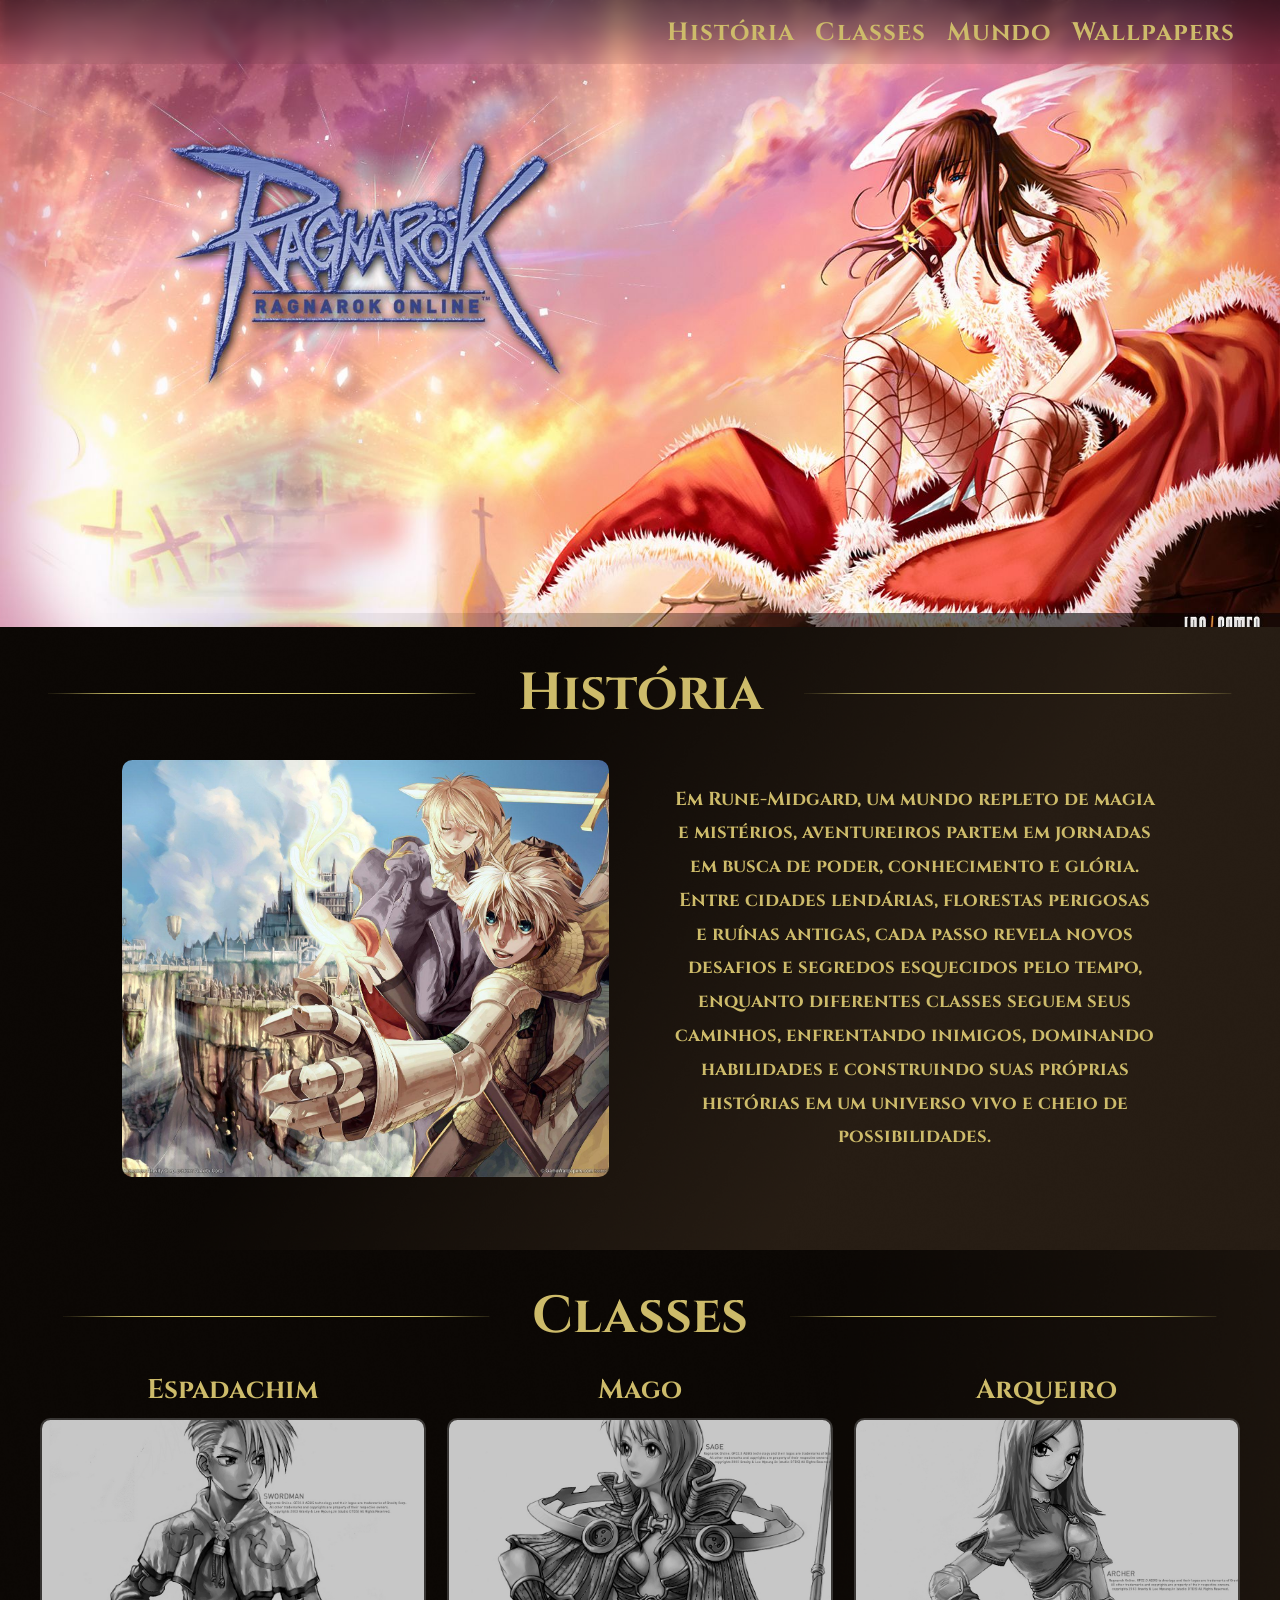
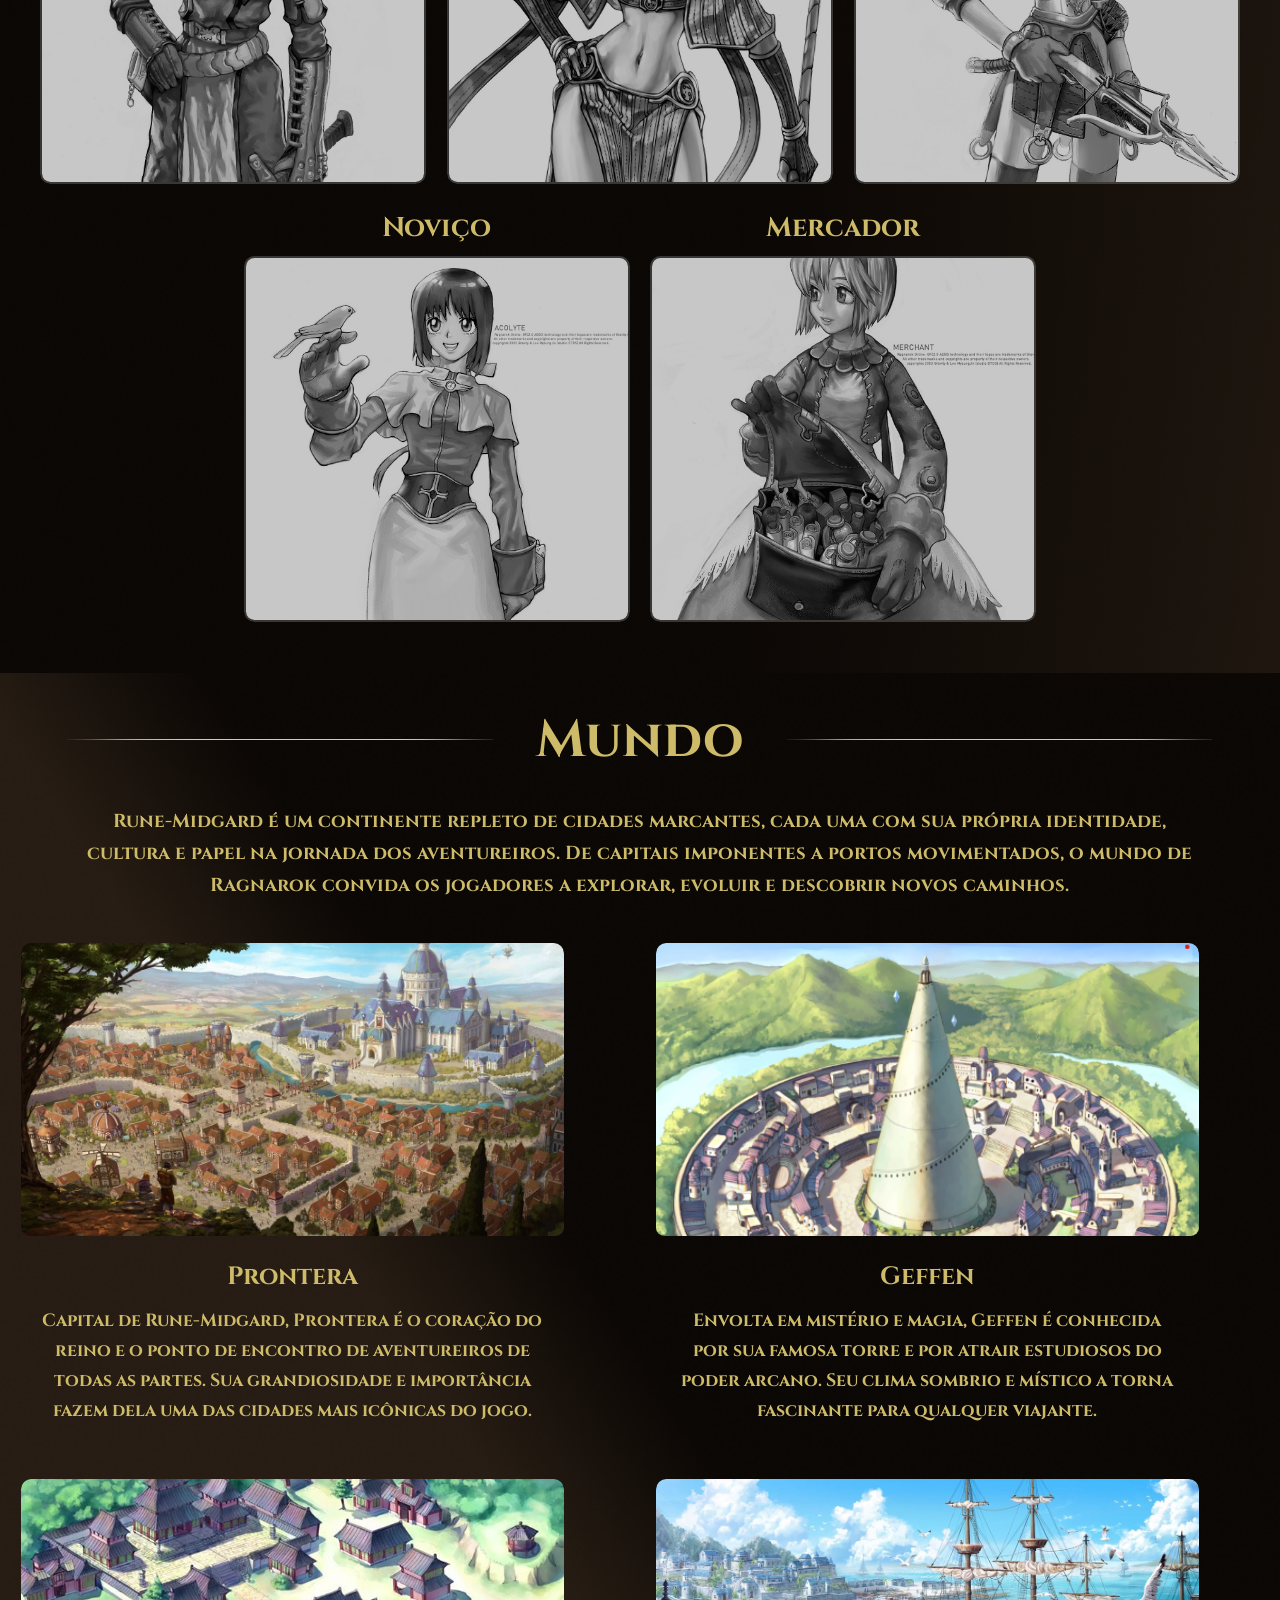
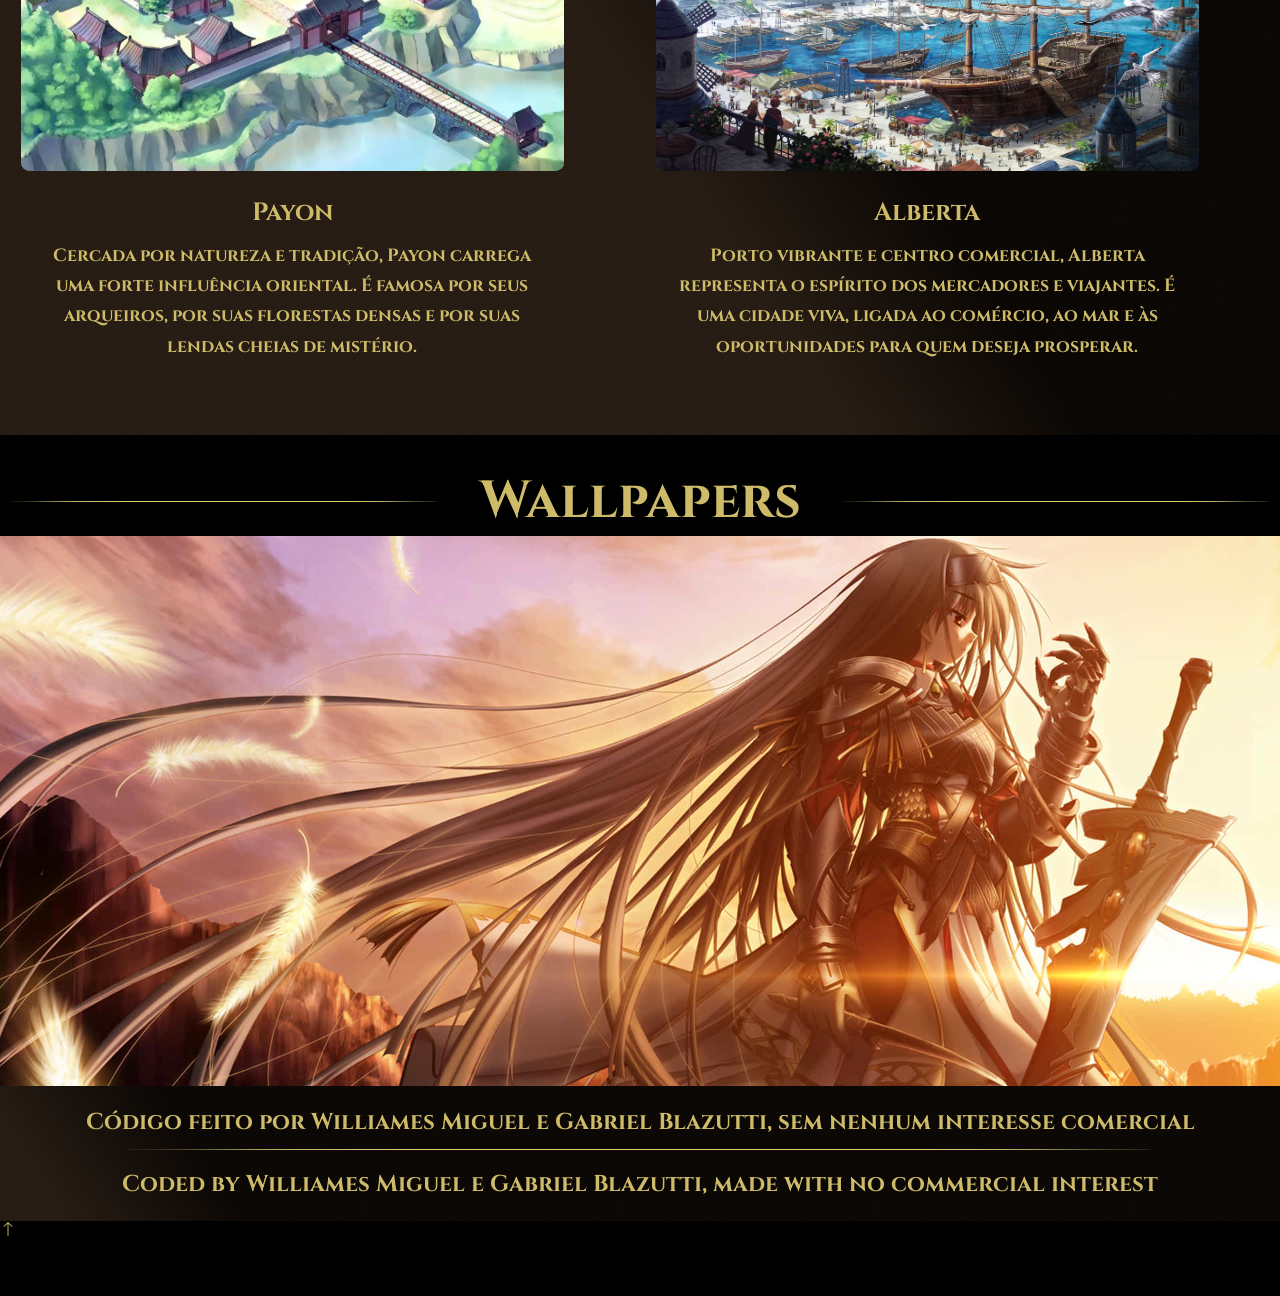
==== index.html @ d95d6794 "Finalizado!" ====
<!DOCTYPE html>
<html lang="pt-br">
  <head>
    <meta charset="UTF-8" />
    <meta http-equiv="X-UA-Compatible" content="IE=edge" />
    <meta name="viewport" content="width=device-width, initial-scale=1.0" />
    <title>Ragnarok Online</title>

    <link rel="stylesheet" href="./style.css" />
    <link rel="preconnect" href="https://fonts.googleapis.com" />
    <link rel="preconnect" href="https://fonts.gstatic.com" crossorigin />
    <link
      href="https://fonts.googleapis.com/css2?family=Cinzel:wght@400;600;700&display=swap"
      rel="stylesheet"
    />
    <link rel="shortcut icon" href="./assets/img/mouse-icon.png" />
  </head>

  <body onscroll="backtoTopScrollReveal()">
    <section class="inicial" id="section-initial">
      <div class="capa-inicial">
        <nav class="menu-container">
          <div class="logo">
            <a href="#">
            </a>
          </div>

          <div class="menu-fast-access">
            <button id="btn-mobile" aria-label="Abrir menu">
              <img
                src="./assets/img/mouse-icon.png"
                alt=""
                class="rat-icon-menu"
                loading="lazy"
              />
            </button>

            <ul class="menu-options">
              <a href="#historia"><li>História</li></a>
              <a href="#classes"><li>Classes</li></a>
              <a href="#mundo"><li>Mundo</li></a>
              <a href="#wallpapers"><li>Wallpapers</li></a>
            </ul>
          </div>
        </nav>
        <div class="petals"></div>
                  </ul>
                </span>
              </div>
            </div>
          </div>
        </div>
      </div>
    </section>

    <section id="historia" class="historia">
      <div class="tittle">
        <img
          src="./assets/img/tracejado-1.png"
          alt=""
          loading="lazy"
          class="img-tracejado-1"
        />
        <h2>História</h2>
        <img
          src="./assets/img/tracejado-1.png"
          alt=""
          loading="lazy"
          class="img-tracejado-1"
        />
      </div>

      <div class="main-history">
        <div class="history-1">
          <img src="./assets/img/capa-ragnarok.jpg" alt="" loading="ragnarok" />

          <p>
  Em Rune-Midgard, um mundo repleto de magia e mistérios, aventureiros partem em jornadas em busca de poder, 
  conhecimento e glória. Entre cidades lendárias, florestas perigosas e ruínas antigas, cada passo revela novos desafios e segredos esquecidos pelo tempo, enquanto diferentes classes seguem seus caminhos, enfrentando inimigos, dominando habilidades e construindo suas próprias histórias em um universo vivo e cheio de possibilidades.
</p>
        </div>
      </div>
    </section>

    <section id="classes">
      <div class="tittle">
        <img
          src="./assets/img/tracejado-1.png"
          alt=""
          loading="lazy"
          class="img-tracejado-1"
        />
        <h2>Classes</h2>
        <img
          src="./assets/img/tracejado-1.png"
          alt=""
          loading="lazy"
          class="img-tracejado-1"
        />
      </div>

      <div class="classes-container">
        <div class="classes-grid">
          <a href="" class="class-card">
            <p>Espadachim</p>
            <img
              src="./assets/img/swordman.jpg"
              alt="Espadachim"
              loading="lazy"
            />
          </a>

          <a href="" class="class-card">
            <p>Mago</p>
            <img
              src="./assets/img/sage.jpg"
              alt="Mago"
              loading="lazy"
            />
          </a>

          <a href="" class="class-card">
            <p>Arqueiro</p>
            <img
              src="./assets/img/archer.jpg"
              alt="Arqueiro"
              loading="lazy"
            />
          </a>

          <a href="" class="class-card">
            <p>Noviço</p>
            <img
              src="./assets/img/acolyte.jpg"
              alt="Noviço"
              loading="lazy"
            />
          </a>

          <a href="" class="class-card">
            <p>Mercador</p>
            <img
              src="./assets/img/merchant.jpg"
              alt="Mercador"
              loading="lazy"
            />
          </a>
        </div>
      </div>
    </section>

    <section id="mundo">
      <div class="tittle">
        <img
          src="./assets/img/tracejado-1.png"
          alt=""
          loading="lazy"
          class="img-tracejado-1"
        />
        <h2>Mundo</h2>
        <img
          src="./assets/img/tracejado-1.png"
          alt=""
          loading="lazy"
          class="img-tracejado-1"
        />
      </div>

      <div class="world-intro">
        <p>
          Rune-Midgard é um continente repleto de cidades marcantes, cada uma
          com sua própria identidade, cultura e papel na jornada dos
          aventureiros. De capitais imponentes a portos movimentados, o mundo de
          Ragnarok convida os jogadores a explorar, evoluir e descobrir novos
          caminhos.
        </p>
      </div>

      <div class="world-grid">
        <article class="world-card">
          <img src="./assets/img/prontera.jpg" alt="Prontera" loading="lazy" />
          <div class="world-card-content">
            <h3>Prontera</h3>
            <p>
              Capital de Rune-Midgard, Prontera é o coração do reino e o ponto
              de encontro de aventureiros de todas as partes. Sua grandiosidade
              e importância fazem dela uma das cidades mais icônicas do jogo.
            </p>
          </div>
        </article>

        <article class="world-card">
          <img src="./assets/img/geffen.png" alt="Geffen" loading="lazy" />
          <div class="world-card-content">
            <h3>Geffen</h3>
            <p>
              Envolta em mistério e magia, Geffen é conhecida por sua famosa
              torre e por atrair estudiosos do poder arcano. Seu clima sombrio
              e místico a torna fascinante para qualquer viajante.
            </p>
          </div>
        </article>

        <article class="world-card">
          <img src="./assets/img/payon.jpg" alt="Payon" loading="lazy" />
          <div class="world-card-content">
            <h3>Payon</h3>
            <p>
              Cercada por natureza e tradição, Payon carrega uma forte influência
              oriental. É famosa por seus arqueiros, por suas florestas densas e
              por suas lendas cheias de mistério.
            </p>
          </div>
        </article>

        <article class="world-card">
          <img src="./assets/img/alberta.jpg" alt="Alberta" loading="lazy" />
          <div class="world-card-content">
            <h3>Alberta</h3>
            <p>
              Porto vibrante e centro comercial, Alberta representa o espírito
              dos mercadores e viajantes. É uma cidade viva, ligada ao comércio,
              ao mar e às oportunidades para quem deseja prosperar.
            </p>
          </div>
        </article>
      </div>
    </section>

    <section id="wallpapers">
      <div class="tittle">
        <img
          src="./assets/img/tracejado-1.png"
          alt=""
          loading="lazy"
          class="img-tracejado-1"
        />
        <h2>Wallpapers</h2>
        <img
          src="./assets/img/tracejado-1.png"
          alt=""
          loading="lazy"
          class="img-tracejado-1"
        />
      </div>

      <div id="slider">
  <div class="slider-fx"></div>

  <img class="selected" src="./assets/img/wallpaper4.jpg" alt="Image1" />
  <img src="./assets/img/wallpaper1.jpg" alt="Image2" />
  <img src="./assets/img/wallpaper2.jpg" alt="Image3" />
  <img src="./assets/img/wallpaper3.jpg" alt="Image4" />
</div>
    </section>
    

    <footer class="footer">
      Código feito por Williames Miguel e Gabriel Blazutti, sem nenhum interesse comercial
      <br />
      <div class="separator">
        <img src="./assets/img/tracejado-1.png" alt="" />
      </div>
      Coded by Williames Miguel e Gabriel Blazutti, made with no commercial interest
    </footer>

    <a href="#" class="back-to-top">
      <img src="./assets/img/arrow-up.svg" alt="" class="arrow-up" />
      <img src="./assets/img/mouse-icon.png" alt="" class="icone-rato" />
    </a>

    <script src="app.js"></script>
  </body>
</html>
---- style.css ----
:root {
  --golden-color: #cdbb6a;
  --golden-soft: #e3d38b;
  --white: #ffffff;
  --main-font: "Cinzel", serif;
  --section-bg: url("./assets/img/fundo-sobre.png");
  --classes-bg: url("./assets/img/fundo personagens.png");
  --history-bg: url("./assets/img/Fundo 1.png");
}

* {
  margin: 0;
  padding: 0;
  box-sizing: border-box;
  scroll-behavior: smooth;
}

html {
  font-size: 65.2%;
}

body {
  font-family: var(--main-font);
  color: var(--golden-color);
  background-color: #000;
}

li,
a {
  list-style: none;
  text-decoration: none;
}

.white-text {
  color: var(--white) !important;
}

/* HERO */

.inicial {
  width: 100%;
  max-width: 100vw;
  height: 49vw;
  max-height: 100vh;
  background-attachment: fixed;
}

.capa-inicial {
  width: 100%;
  height: 100%;
  background-image: url("./assets/img/Ragnarok-Online-Wallpaper-in-2019-Wallpaper-Games-Hd-desktop.jpg");
  background-size: 100%;
  background-position: center top;
  background-repeat: no-repeat;
  position: relative;
}

/* MENU */

.menu-container {
  width: 100%;
  padding: 1.5rem 2rem;
  display: flex;
  align-items: center;
  justify-content: flex-end;
  background: linear-gradient(
    to bottom,
    rgba(0, 0, 0, 0.45),
    rgba(0, 0, 0, 0.08)
  );
  backdrop-filter: blur(4px);
}

.logo img {
  max-width: 47rem;
  margin-left: 2.5rem;
}

.menu-fast-access {
  display: flex;
  align-items: center;
  margin-left: auto;
}

.menu-options {
  display: flex;
  align-items: center;
  gap: 3rem;
  padding-right: 4rem;
}

.menu-options a {
  position: relative;
}

.menu-options a li {
  color: var(--golden-color);
  font-size: 2.8rem;
  font-weight: 700;
  letter-spacing: 0.1rem;
  transition: color 0.28s ease, text-shadow 0.28s ease, transform 0.28s ease;
}

.menu-options a li:hover {
  color: var(--white);
  text-shadow:
    0 0 0.6rem rgba(255, 255, 255, 0.55),
    0 0 1rem rgba(205, 187, 106, 0.35);
  transform: translateY(-0.2rem);
}

.menu-options a::after {
  content: "";
  position: absolute;
  left: 0;
  bottom: -0.6rem;
  width: 0%;
  height: 0.2rem;
  background: var(--golden-color);
  transition: width 0.3s ease;
}

.menu-options a:hover::after {
  width: 100%;
}

#btn-mobile {
  display: none;
}

/* HERO INFO */

.grid-inicial {
  height: 85%;
  display: grid;
  grid-template-rows: 1fr 2fr;
}

.grid-tag {
  display: flex;
  align-items: flex-end;
}
/* TITLES */

.tittle {
  width: 100%;
  display: flex;
  justify-content: center;
  align-items: center;
  padding-top: 3rem;
}

.tittle h2 {
  font-size: 5rem;
  margin-inline: 4rem;
  color: var(--golden-color);
}

.tittle img {
  width: 41rem;
  height: 0.1vh;
}

.separator img {
  width: 100%;
  height: 0.1vh;
  margin-block: 1rem;
}

/* HISTORIA */

#historia {
  width: 100%;
  background: var(--history-bg);
  background-repeat: no-repeat;
  background-size: cover;
  padding-bottom: 4rem;
}

.history-1 {
  display: flex;
  align-items: center;
}

.history-1 {
  display: flex;
  align-items: center;
  justify-content: center;
  gap: 6rem;
  padding: 3rem;
  max-width: 140rem;
  margin: 0 auto;
}
.history-1 img {
  width: 40%;
  height: 40rem;
  object-fit: cover;
  border-radius: 1rem;
  display: block;
}

.history-1 p {
  width: 40%;
  font-size: 2rem;
  line-height: 1.8;
  font-weight: bold;
  text-align: center;
}

.history-1 p {
  padding: 0;
}


/* CLASSES */

#classes {
  width: 100%;
  min-height: 100vh;
  padding-bottom: 5rem;
  background: var(--classes-bg);
  background-repeat: no-repeat;
  background-size: cover;
}

.classes-container {
  width: 100%;
  display: flex;
  justify-content: center;
  padding-inline: 2rem;
}

.classes-grid {
  width: 100%;
  max-width: 115rem;
  margin: 0 auto;
  display: grid;
  grid-template-columns: repeat(6, 1fr);
  gap: 2.5rem 2rem;
  padding-top: 2rem;
}

.class-card {
  width: 100%;
  display: flex;
  flex-direction: column;
  align-items: center;
  overflow: hidden;
  border-radius: 1rem;
  transform-style: preserve-3d;
  will-change: transform;
  transition: box-shadow 0.3s ease;
}

.class-card p {
  margin-bottom: 1rem;
  font-size: 3rem;
  font-weight: bold;
  color: var(--golden-color);
  text-align: center;
  transition: color 0.3s ease;
}

.class-card img {
  width: 100%;
  height: 35rem;
  object-fit: cover;
  display: block;
  border: 0.2rem solid rgba(205, 187, 106, 0.35);
  border-radius: 1rem;
  filter: grayscale(100%) brightness(0.78);
  transition: transform 0.25s ease, filter 0.3s ease, box-shadow 0.3s ease;
}

.class-card:hover {
  box-shadow: 0 1rem 2.2rem rgba(0, 0, 0, 0.28);
}

.class-card:hover p {
  color: var(--golden-soft);
}

.class-card:hover img {
  filter: grayscale(0%) brightness(1);
  box-shadow: 0 0 1.2rem rgba(205, 187, 106, 0.18);
}

/* 3 em cima */
.class-card:nth-child(1) {
  grid-column: 1 / 3;
}

.class-card:nth-child(2) {
  grid-column: 3 / 5;
}

.class-card:nth-child(3) {
  grid-column: 5 / 7;
}

/* 2 embaixo */
.class-card:nth-child(4) {
  grid-column: 2 / 4;
}

.class-card:nth-child(5) {
  grid-column: 4 / 6;
}

/* MUNDO */

#mundo {
  width: 100%;
  min-height: 100vh;
  padding-bottom: 5rem;
  background: var(--section-bg);
  background-repeat: no-repeat;
  background-size: cover;
}

.world-intro {
  width: 100%;
  max-width: 110rem;
  margin: 0 auto;
  padding: 3rem 2rem 1rem;
}

.world-intro p {
  font-size: 2rem;
  line-height: 1.7;
  font-weight: bold;
  text-align: center;
}

.world-grid {
  width: 100%;
  max-width: 145rem;
  margin: 0 auto;
  padding: 3rem 2rem 0;
  display: grid;
  grid-template-columns: repeat(2, 1fr);
  gap: 3rem;
}

.world-card {
  border-radius: 1rem;
  overflow: hidden;
  background: transparent;
  transition: all 0.3s ease;
  width: 90%;
  
}

/* luz suave lateral */
.world-card::after {
   opacity: 1;
  content: "";
  position: absolute;
  inset: 0;
  background: linear-gradient(
    120deg,
    transparent 60%,
    rgba(255, 255, 255, 0.08),
    transparent
  );
  opacity: 0;
  transition: 0.4s;
  pointer-events: none;
}
.world-card:hover {
  transform: translateY(-2px);
  transform: scale(1.03);
}

.world-card img {
  width: 100%;
  height: 28rem; /* ou 26rem se quiser menor */
  object-fit: cover;
  border-radius: 0.8rem;
  transition: transform 0.4s ease;
}

.world-card-content {
  padding: 2rem;
}

.world-card-content h3 {
  font-size: 2.8rem;
  margin-bottom: 1.2rem;
  text-align: center;
}

.world-card-content p {
  font-size: 1.8rem;
  line-height: 1.7;
  font-weight: bold;
  text-align: center;
}

/* SCREENSHOTS */

#screenshots {
  width: 100%;
  min-height: 0;
  padding-bottom: 4rem;
  background: var(--section-bg);
  background-repeat: no-repeat;
  background-size: cover;
}

#slider {
  width: 100%;
  max-width: 100vw;
  height: 43vw;
  position: relative;
  overflow: hidden;
  padding-top: 1.3rem;
  isolation: isolate;
}

#slider img {
  position: absolute;
  inset: 0;
  width: 100%;
  height: 100%;
  object-fit: cover;

  opacity: 0;
  transform: scale(1.1);
  filter: brightness(0.9) saturate(1.05);

  transition:
    opacity 0.8s ease,
    transform 4s ease,
    filter 0.8s ease;
}

#slider img.selected {
  opacity: 1;
  transform: scale(1);
  filter: brightness(1) saturate(1.1);
}

.slider-fx {
  position: absolute;
  inset: 0;
  z-index: 3;
  pointer-events: none;
  opacity: 0;
}

#slider.glitch .slider-fx {
  opacity: 1;
  animation: gamerFlash 0.45s ease;
}

#slider.glitch .slider-fx::before,
#slider.glitch .slider-fx::after {
  content: "";
  position: absolute;
  inset: 0;
}

#slider.glitch .slider-fx::before {
  background: radial-gradient(
    circle at center,
    rgba(255, 255, 255, 0.22) 0%,
    rgba(255, 255, 255, 0.08) 25%,
    transparent 60%
  );
  animation: softPulse 0.45s ease;
}

#slider.glitch .slider-fx::after {
  background: linear-gradient(
    110deg,
    transparent 0%,
    rgba(255, 255, 255, 0.45) 40%,
    rgba(205, 187, 106, 0.35) 50%,
    transparent 65%
  );
  transform: translateX(-120%);
  animation: energySwipe 0.55s ease;
}

@keyframes gamerFlash {
  0% {
    opacity: 0;
  }
  25% {
    opacity: 1;
  }
  100% {
    opacity: 0;
  }
}

@keyframes softPulse {
  0% {
    opacity: 0;
    transform: scale(0.96);
  }
  40% {
    opacity: 1;
    transform: scale(1);
  }
  100% {
    opacity: 0;
    transform: scale(1.03);
  }
}

@keyframes energySwipe {
  0% {
    transform: translateX(-120%);
    opacity: 0;
  }
  30% {
    opacity: 1;
  }
  100% {
    transform: translateX(120%);
    opacity: 0;
  }
}
/* FOOTER / BACK */

.back-to-top {
  position: fixed;
  right: 2rem;
  bottom: 2rem;
  width: 6rem;
  height: 6rem;
  display: flex;
  justify-content: center;
  align-items: center;
  background: var(--white);
  border-radius: 50%;
  border: 0.1rem solid rgba(205, 187, 106, 0.45);
  transition: all 250ms ease;
  z-index: 999;
}

.back-to-top img {
  width: 3rem;
  height: 3rem;
}

.arrow-up {
  transition: opacity 500ms ease-in-out;
}

.icone-rato {
  position: absolute;
  opacity: 0;
  transition: opacity 500ms ease-in-out;
}

footer {
  max-width: 100%;
  padding-block: 2rem;
  font-size: 2.2rem;
  font-weight: bold;
  text-align: center;
  background: var(--section-bg);
}

footer .separator img {
  max-width: 80%;
}

.hide {
  display: none;
}

/* RESPONSIVO */

@media (max-width: 1366px) {
  .logo img {
    max-width: 30rem;
  }

  .menu-options {
    gap: 2rem;
    padding-right: 2.3rem;
  }

  .menu-options a li {
    font-size: 2.4rem;
  }

  .age-tag-desc {
    gap: 1rem;
  }

  .group-age li {
    font-size: 2rem;
  }

  .history-1 p,
  .history-2 p,
  .world-intro p {
    font-size: 1.8rem;
  }

  .class-card p {
    font-size: 2.6rem;
  }

  .world-card-content h3 {
    font-size: 2.4rem;
  }

  .world-card-content p {
    font-size: 1.7rem;
  }
}

@media (max-width: 1100px) {
  .inicial {
    min-height: 100vh;
  }

  .capa-inicial {
    background: url("./assets/img/mobile-background 2.png");
    background-size: cover;
    background-position: center;
    background-repeat: no-repeat;
  }

  .group-age {
    padding-top: 3rem;
  }

  .menu-options {
    gap: 2rem;
    padding-right: 1.2rem;
  }

  .menu-options a li {
    font-size: 2rem;
  }

  .history-1,
  .history-2 {
    padding: 0;
    flex-direction: column;
  }

  .history-1 img,
  .history-2 img {
    width: 100%;
    padding-inline: 1.2rem;
  }

  .history-1 p,
  .history-2 p {
    width: 100%;
    padding-block: 1rem;
  }

  .history-2 {
    flex-direction: column-reverse;
  }

  .classes-grid {
    max-width: 90rem;
    gap: 2rem 1.5rem;
  }

  .world-grid {
    grid-template-columns: 1fr;
  }
}

@media (max-width: 900px) {
  .inicial {
    min-height: 96vh;
  }

  .capa-inicial {
    background-repeat: no-repeat;
    background-size: cover;
    background-position: center center;
  }

  .menu-container {
    justify-content: space-between;
  }

  .menu-options {
    position: absolute;
    top: 7.7rem;
    right: 0;
    width: 100%;
    height: 0;
    display: block;
    visibility: hidden;
    overflow-y: hidden;
    background-color: rgba(0, 0, 0, 0.88);
    transition: 0.3s;
    z-index: 200;
    padding-right: 0;
  }

  .menu-options a {
    display: none;
  }

  .menu-options a::after {
    display: none;
  }

  #btn-mobile {
    display: block;
    margin-right: 1.5rem;
    border: none;
    background-color: transparent;
  }

  .rat-icon-menu {
    width: 3.7rem;
    height: 3.7rem;
    border: none;
    border-radius: 1.5rem;
  }

  .menu-options.mobile-ativo {
    height: calc(100vh - 7.7rem);
    display: flex;
    flex-direction: column;
    justify-content: center;
    gap: 6rem;
    padding-bottom: 7.2rem;
    visibility: visible;
    overflow-y: auto;
  }

  .menu-options.mobile-ativo a {
    width: 100%;
    display: flex;
    justify-content: center;
    align-items: center;
  }

  .menu-options.mobile-ativo a li {
    font-size: 2.8rem;
  }

  .age-img {
    padding-top: 1rem;
  }

  .age-img img {
    width: 9rem;
    height: 9rem;
  }

  .age-info-group {
    display: none;
  }

  .classes-grid {
    grid-template-columns: 1fr;
    max-width: 32rem;
  }

  .class-card:nth-child(1),
  .class-card:nth-child(2),
  .class-card:nth-child(3),
  .class-card:nth-child(4),
  .class-card:nth-child(5) {
    grid-column: auto;
  }

  .world-card img {
    height: 24rem;
  }
}

@media (max-width: 700px) {
  .inicial {
    min-height: 80vh;
  }

  .menu-options.mobile-ativo a li {
    font-size: 2.5rem;
  }

  .world-intro p,
  .world-card-content p {
    font-size: 1.6rem;
  }

  .world-card-content h3 {
    font-size: 2.2rem;
  }

  .class-card img {
    height: 30rem;
  }
}

@media (max-width: 520px) {
  .inicial {
    min-height: 55vh;
  }

  .capa-inicial {
    background-size: cover;
    max-height: 60vh;
  }

  .menu-options.mobile-ativo a li {
    font-size: 2.5rem;
  }

  .logo img {
    margin: 0;
    padding-left: 1.2rem;
    max-width: 25rem;
  }

  .tittle {
    flex-direction: column;
    padding-block: 1rem;
  }

  .tittle h2 {
    font-size: 3.6rem;
  }

  .tittle img {
    width: 18rem;
  }

  .class-card img {
    height: 26rem;
    max-width: 91%;
  }

  #screenshots .tittle {
    flex-direction: column;
  }

  .history-1 p,
  .history-2 p {
    font-size: 1.6rem;
  }

  .world-card img {
    height: 20rem;
  }
}
/* REVEAL ON SCROLL */

.reveal {
  opacity: 0;
  transform: translateY(60px);
  transition: opacity 0.7s ease, transform 0.7s ease;
}

.reveal-left {
  opacity: 0;
  transform: translateX(-60px);
  transition: opacity 0.7s ease, transform 0.7s ease;
}

.reveal-right {
  opacity: 0;
  transform: translateX(60px);
  transition: opacity 0.7s ease, transform 0.7s ease;
}

.reveal-visible {
  opacity: 1;
  transform: translate(0, 0);
}
.petals {
  position: absolute;
  inset: 0;
  pointer-events: none;
  overflow: hidden;
  z-index: 2;
}

.petal {
  position: absolute;
  top: -40px;
  width: 18px;
  height: 12px;
  background: radial-gradient(circle at 30% 30%, #ffd6e7, #f7a8c4 70%, #e889aa);
  border-radius: 70% 30% 70% 30%;
  opacity: 0.85;
  filter: blur(0.2px);
  animation-name: fallPetal;
  animation-timing-function: linear;
  animation-iteration-count: infinite;
}

@keyframes fallPetal {
  0% {
    transform: translate3d(0, -40px, 0) rotate(0deg);
    opacity: 0;
  }

  10% {
    opacity: 0.9;
  }

  100% {
    transform: translate3d(120px, 110vh, 0) rotate(360deg);
    opacity: 0.2;
  }
}
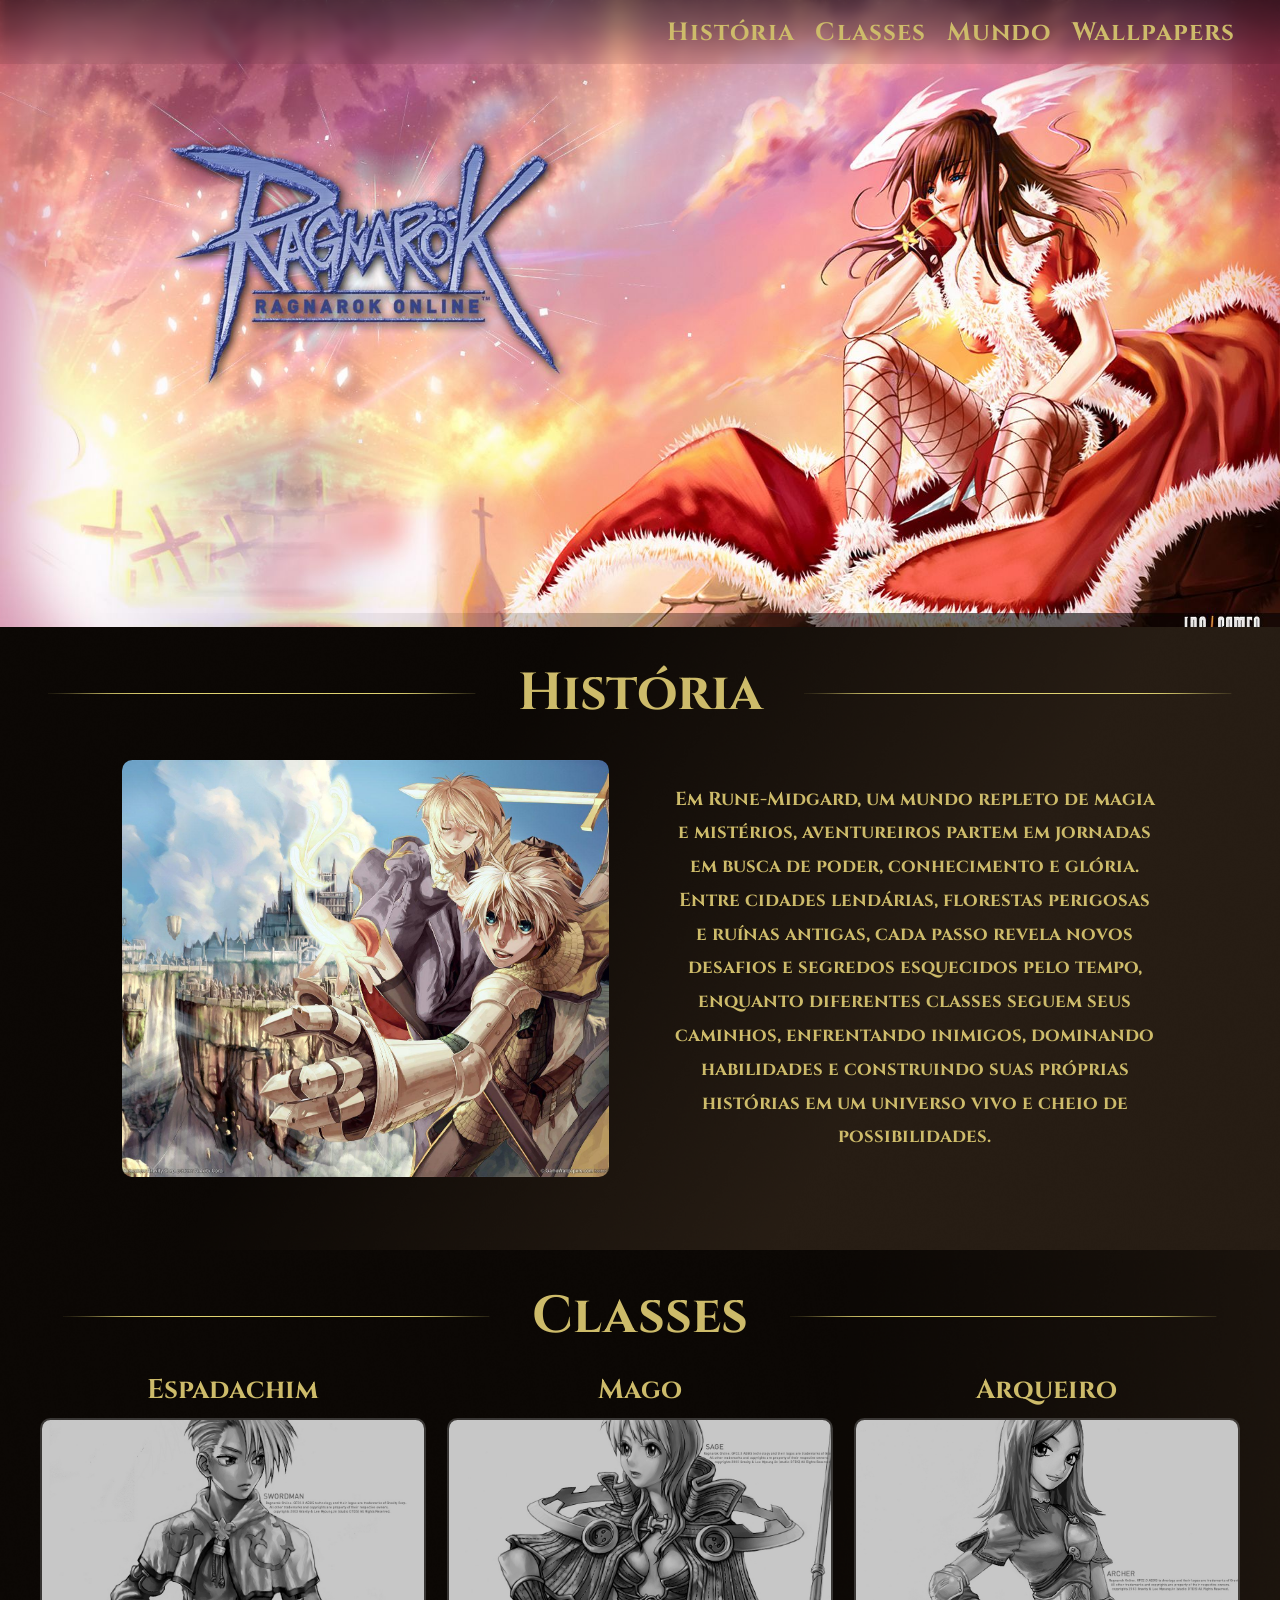
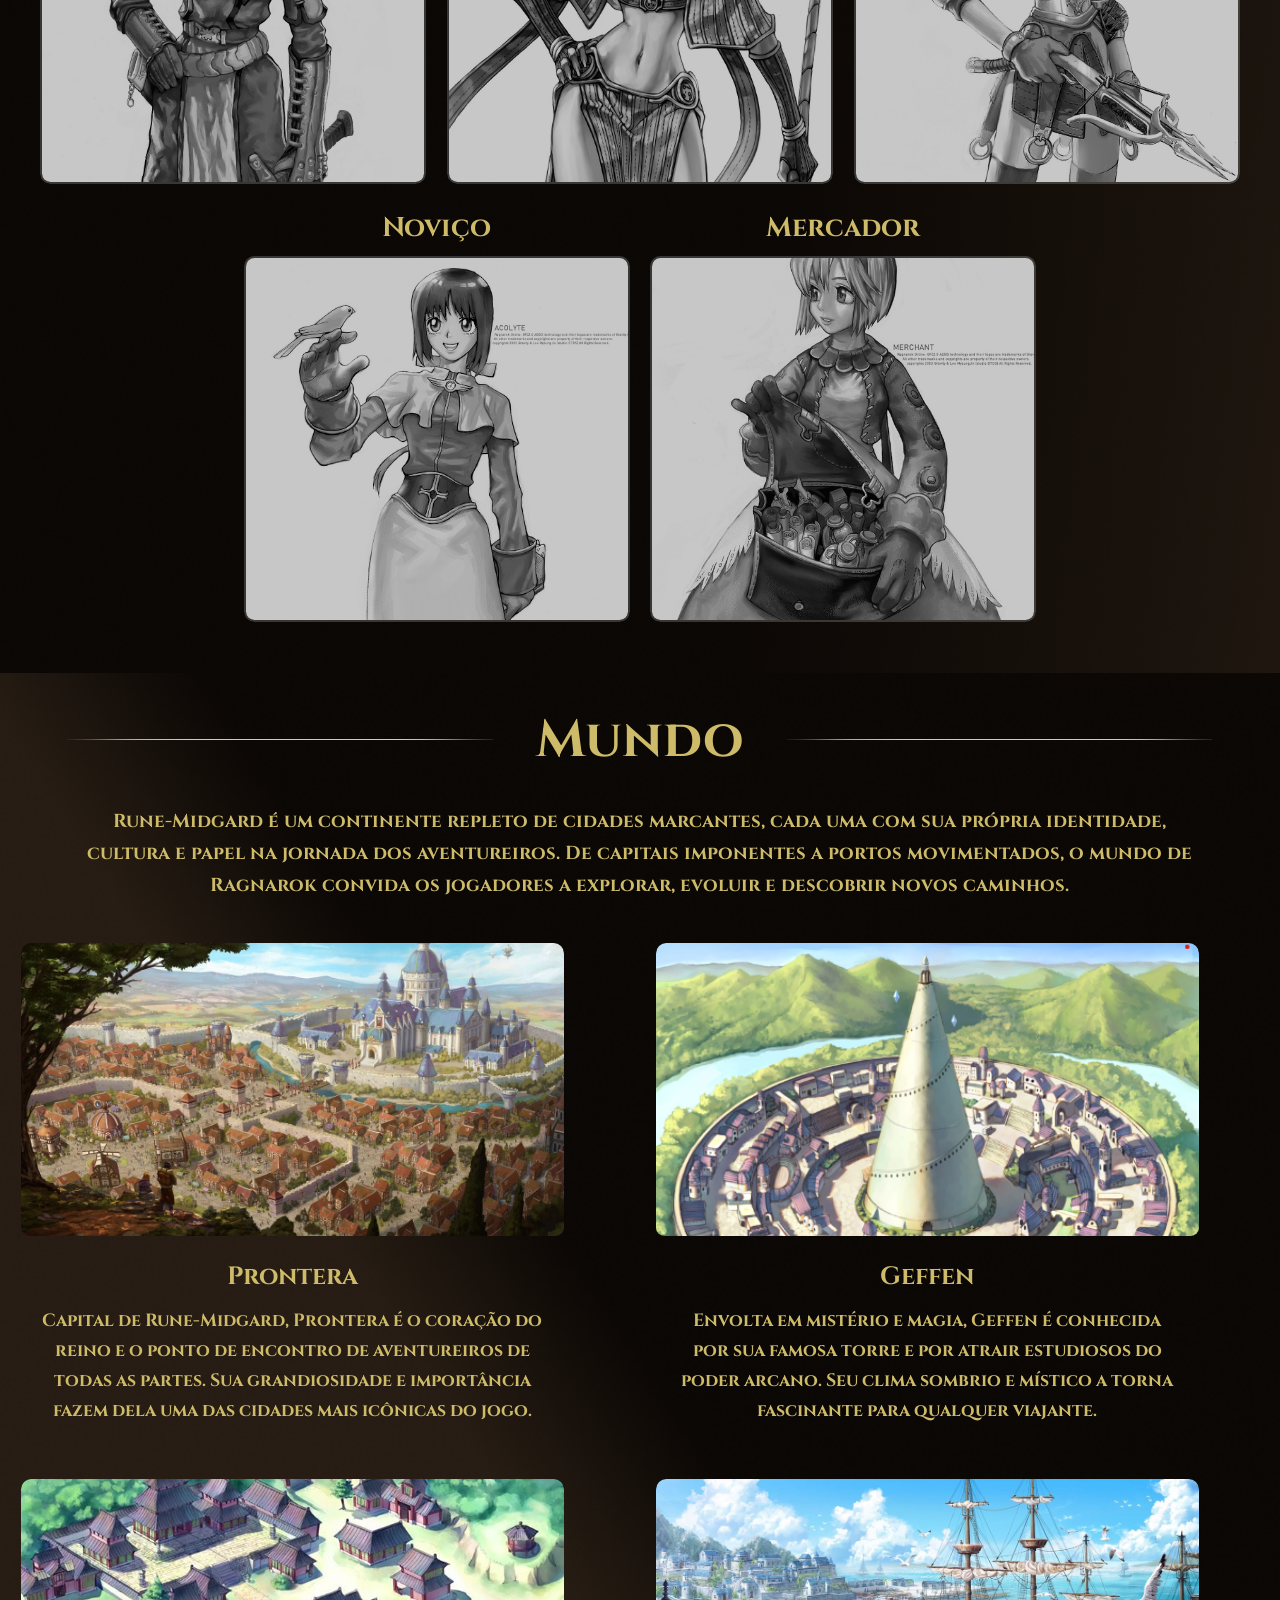
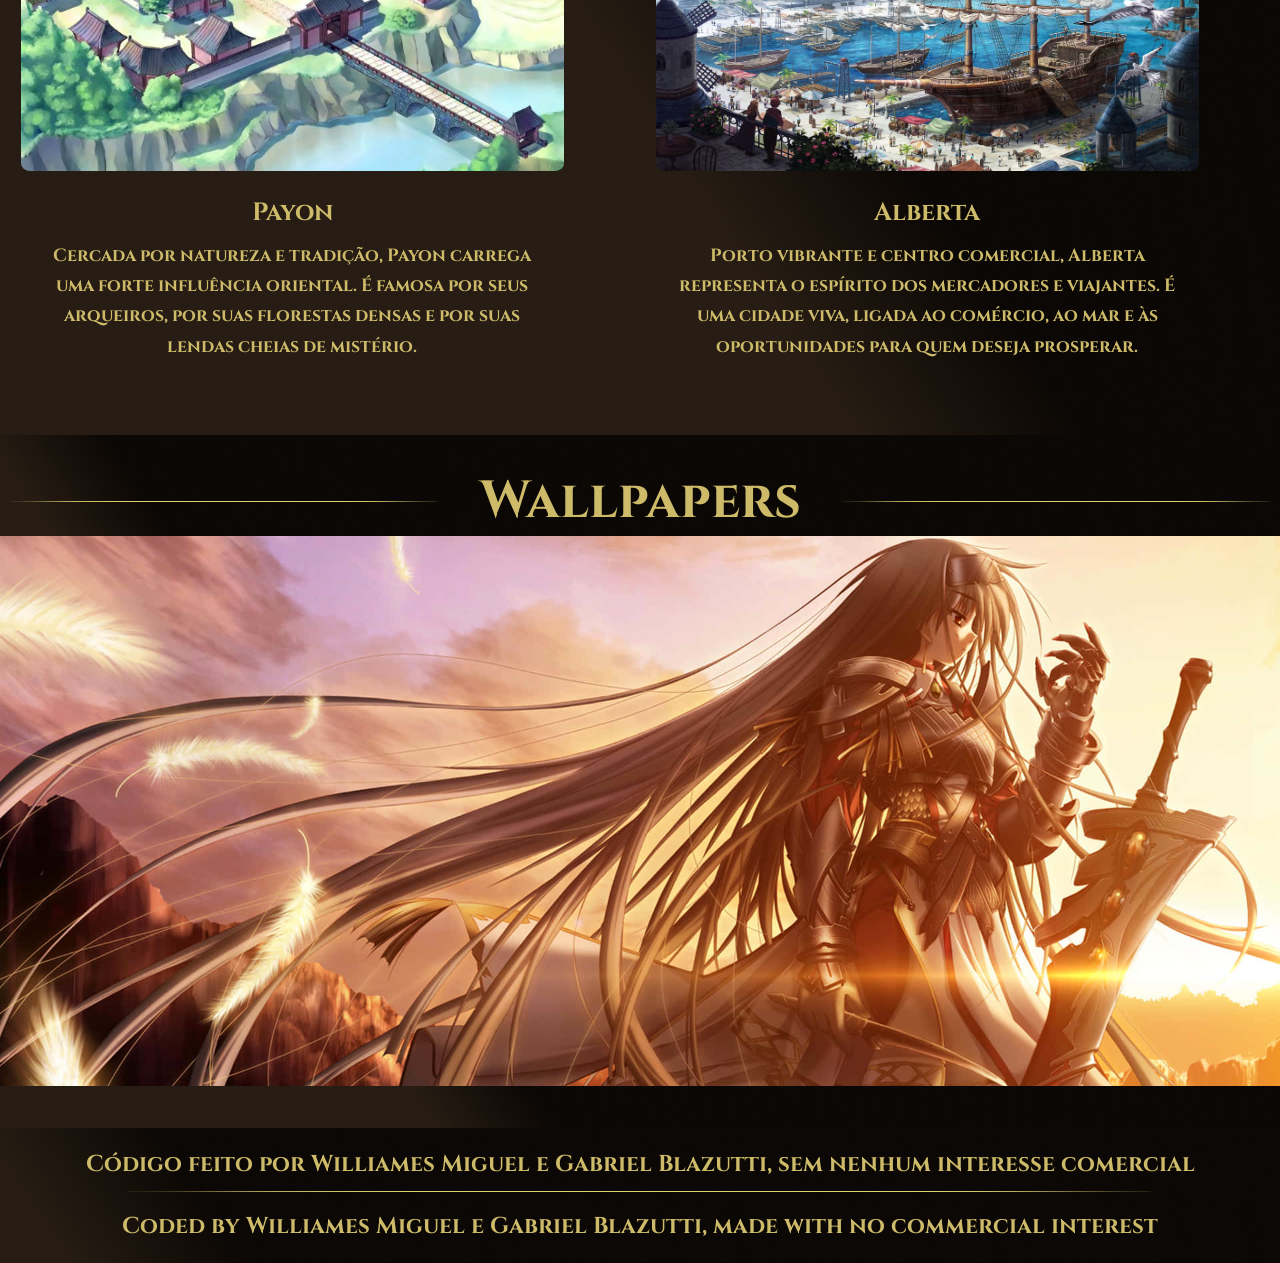
==== commit 3df7b99f: "Atualizado!" ====
--- a/index.html
+++ b/index.html
@@ -13,7 +13,7 @@
       href="https://fonts.googleapis.com/css2?family=Cinzel:wght@400;600;700&display=swap"
       rel="stylesheet"
     />
-    <link rel="shortcut icon" href="./assets/img/mouse-icon.png" />
+    <link rel="shortcut icon" href="./assets/img/favicon.ico" />
   </head>
 
   <body onscroll="backtoTopScrollReveal()">
@@ -44,13 +44,7 @@
           </div>
         </nav>
         <div class="petals"></div>
-                  </ul>
-                </span>
-              </div>
-            </div>
-          </div>
-        </div>
-      </div>
+
     </section>
 
     <section id="historia" class="historia">
@@ -266,7 +260,7 @@
 
     <a href="#" class="back-to-top">
       <img src="./assets/img/arrow-up.svg" alt="" class="arrow-up" />
-      <img src="./assets/img/mouse-icon.png" alt="" class="icone-rato" />
+      <img src="./assets/img/favicon.ico" alt="" class="icone-poring" />
     </a>
 
     <script src="app.js"></script>
--- a/style.css
+++ b/style.css
@@ -399,7 +399,7 @@
 
 /* SCREENSHOTS */
 
-#screenshots {
+#wallpapers {
   width: 100%;
   min-height: 0;
   padding-bottom: 4rem;
@@ -539,6 +539,14 @@
   border: 0.1rem solid rgba(205, 187, 106, 0.45);
   transition: all 250ms ease;
   z-index: 999;
+  opacity: 0;
+  visibility: hidden;
+  transform: translateY(2rem);
+}
+ .back-to-top.show {
+  opacity: 1;
+  visibility: visible;
+  transform: translateY(0);
 }
 
 .back-to-top img {
@@ -550,7 +558,7 @@
   transition: opacity 500ms ease-in-out;
 }
 
-.icone-rato {
+.icone-poring {
   position: absolute;
   opacity: 0;
   transition: opacity 500ms ease-in-out;
@@ -839,7 +847,7 @@
     max-width: 91%;
   }
 
-  #screenshots .tittle {
+  #wallpapers .tittle {
     flex-direction: column;
   }
 
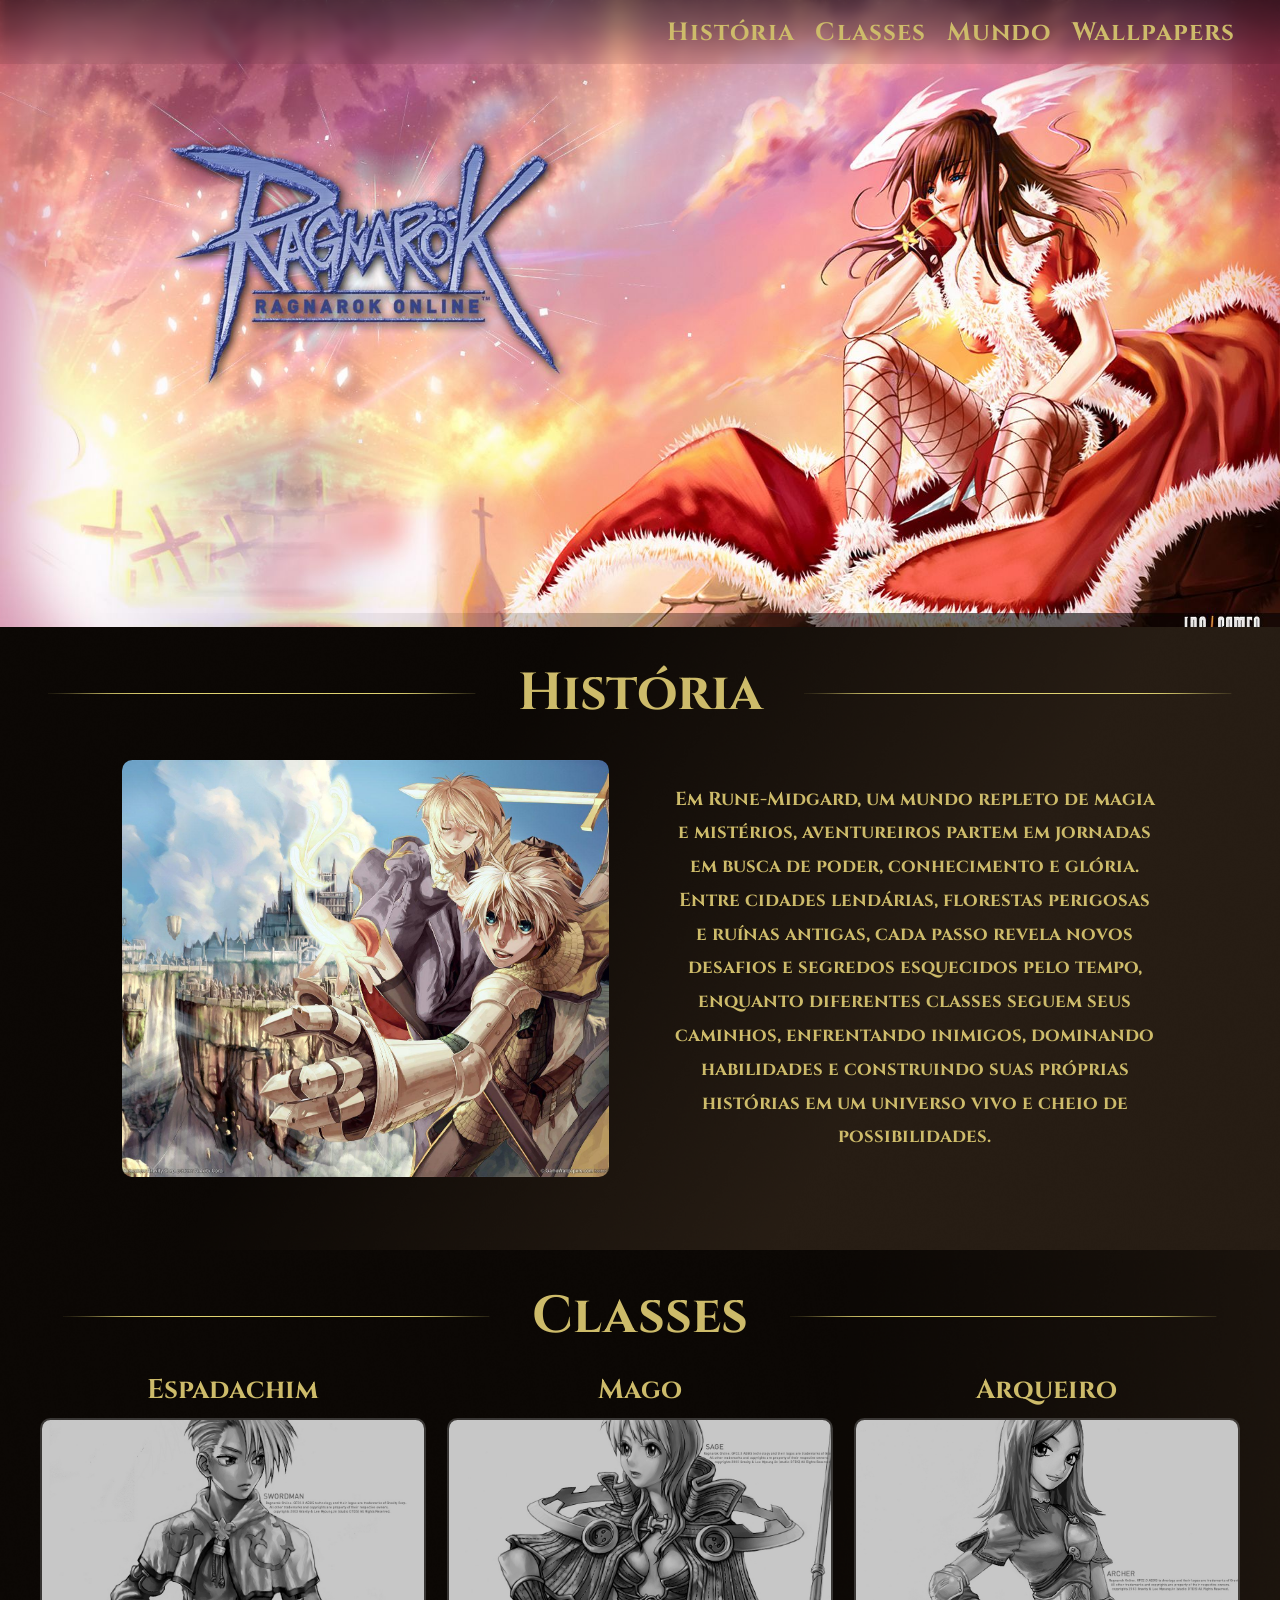
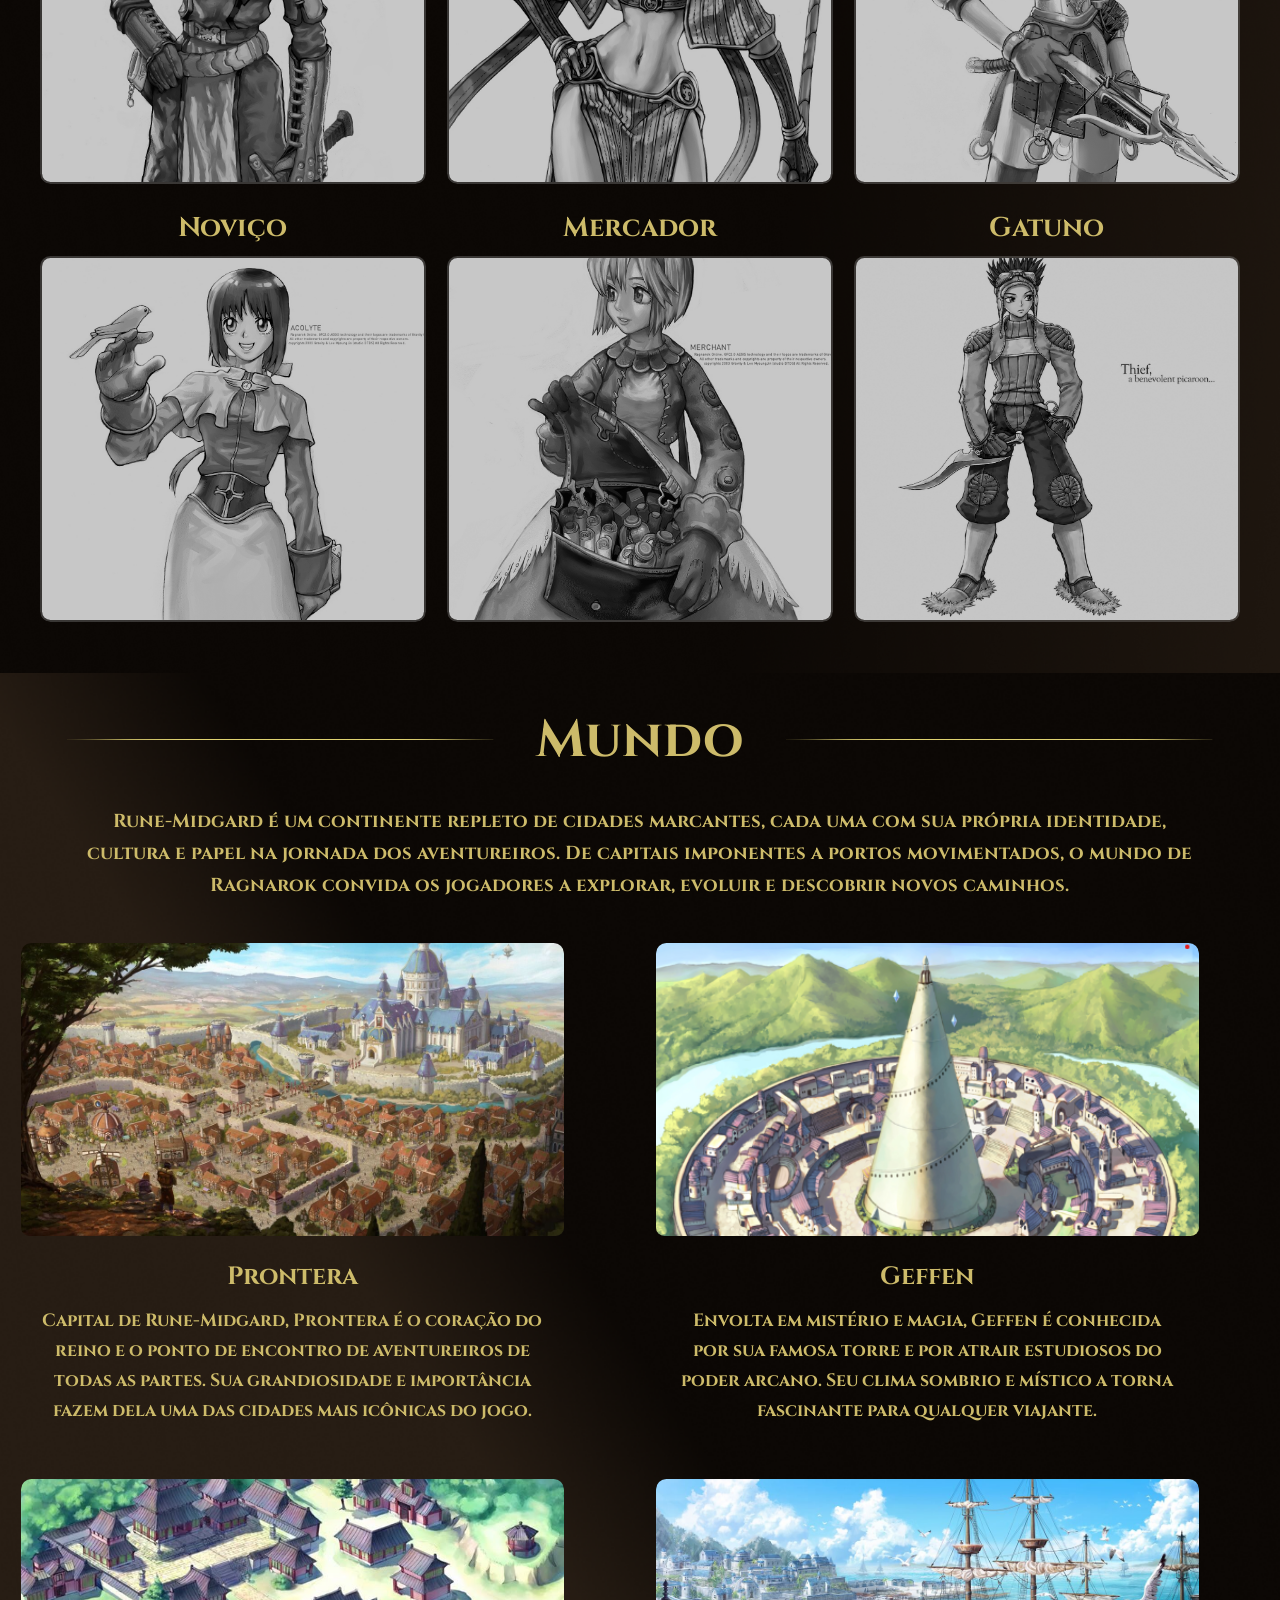
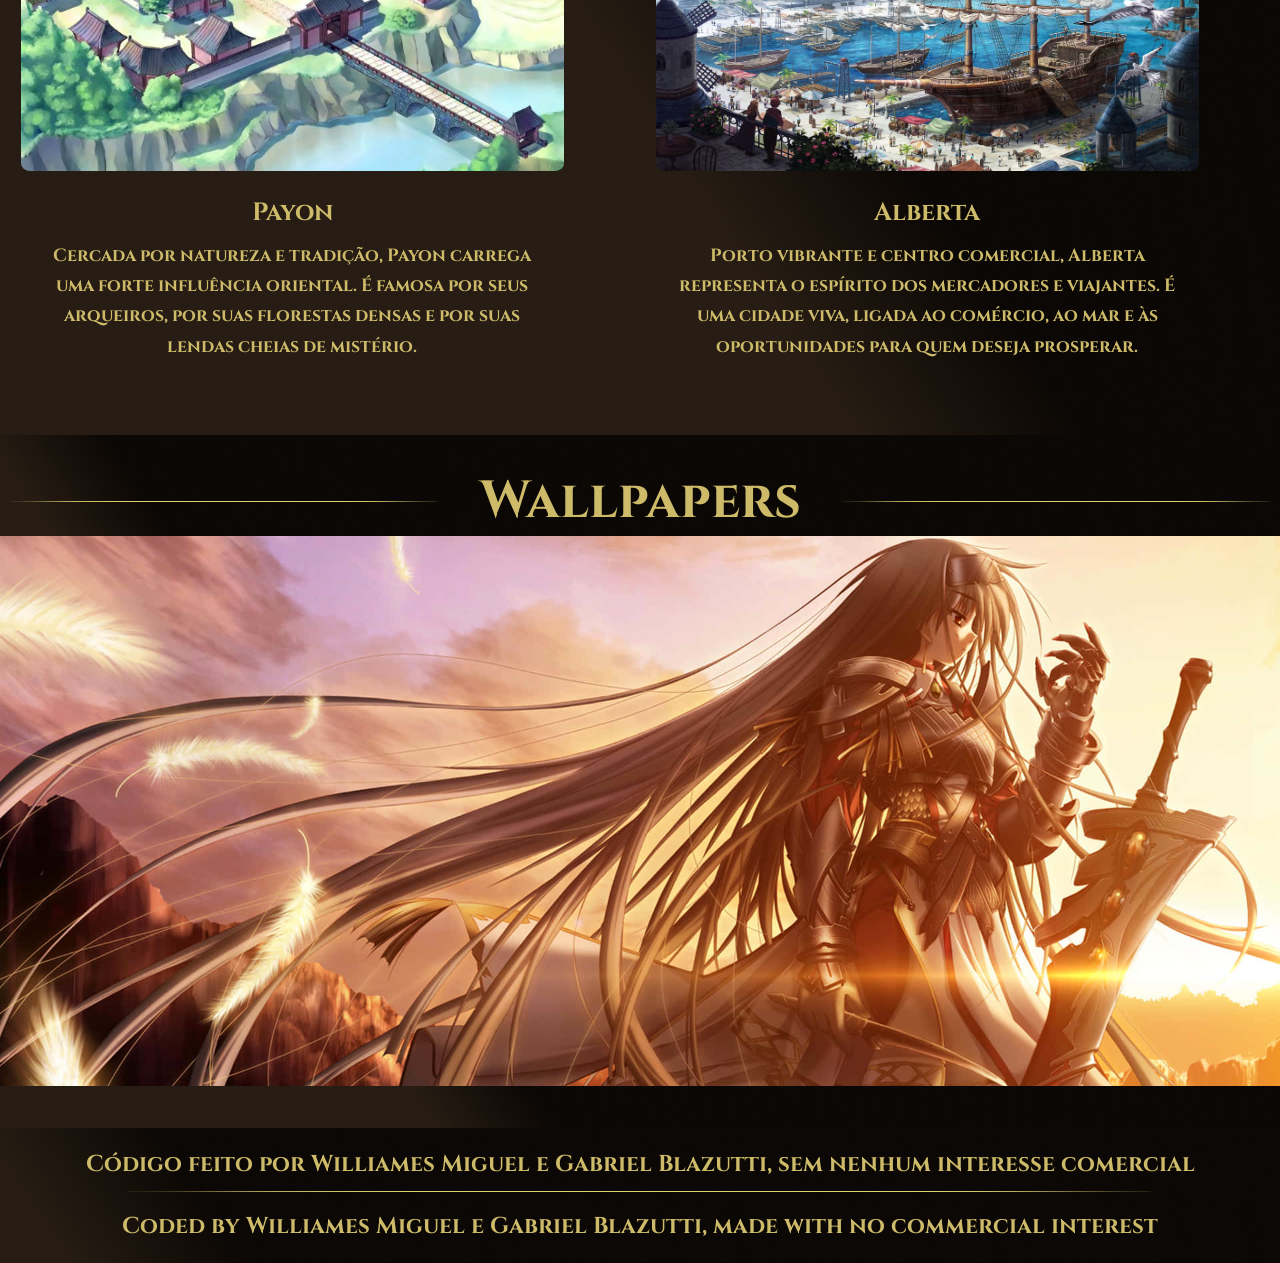
==== commit db2b911e: "Alteração final" ====
--- a/index.html
+++ b/index.html
@@ -95,7 +95,7 @@
 
       <div class="classes-container">
         <div class="classes-grid">
-          <a href="" class="class-card">
+          <a href="./classes/espadachim.html" class="class-card">
             <p>Espadachim</p>
             <img
               src="./assets/img/swordman.jpg"
@@ -104,7 +104,7 @@
             />
           </a>
 
-          <a href="" class="class-card">
+          <a href="./classes/mago.html" class="class-card">
             <p>Mago</p>
             <img
               src="./assets/img/sage.jpg"
@@ -113,7 +113,7 @@
             />
           </a>
 
-          <a href="" class="class-card">
+          <a href="./classes/arqueiro.html" class="class-card">
             <p>Arqueiro</p>
             <img
               src="./assets/img/archer.jpg"
@@ -122,7 +122,7 @@
             />
           </a>
 
-          <a href="" class="class-card">
+          <a href="./classes/novico.html" class="class-card">
             <p>Noviço</p>
             <img
               src="./assets/img/acolyte.jpg"
@@ -131,7 +131,7 @@
             />
           </a>
 
-          <a href="" class="class-card">
+          <a href="./classes/mercador.html" class="class-card">
             <p>Mercador</p>
             <img
               src="./assets/img/merchant.jpg"
@@ -139,6 +139,14 @@
               loading="lazy"
             />
           </a>
+          <a href="./classes/gatuno.html" class="class-card">
+      <p>Gatuno</p>
+        <img
+          src="./assets/img/thief.png"
+            alt="Gatuno"
+              loading="lazy"
+                />
+              </a>
         </div>
       </div>
     </section>
--- a/style.css
+++ b/style.css
@@ -298,14 +298,19 @@
   grid-column: 5 / 7;
 }
 
-/* 2 embaixo */
+/* 3 embaixo */
 .class-card:nth-child(4) {
-  grid-column: 2 / 4;
+  grid-column: 1 / 3;
 }
 
 .class-card:nth-child(5) {
-  grid-column: 4 / 6;
-}
+  grid-column: 3 / 5;
+}
+
+.class-card:nth-child(6) {
+  grid-column: 5 / 7;
+}
+
 
 /* MUNDO */
 
@@ -773,13 +778,14 @@
     max-width: 32rem;
   }
 
-  .class-card:nth-child(1),
-  .class-card:nth-child(2),
-  .class-card:nth-child(3),
-  .class-card:nth-child(4),
-  .class-card:nth-child(5) {
-    grid-column: auto;
-  }
+.class-card:nth-child(1),
+.class-card:nth-child(2),
+.class-card:nth-child(3),
+.class-card:nth-child(4),
+.class-card:nth-child(5),
+.class-card:nth-child(6) {
+  grid-column: auto;
+}
 
   .world-card img {
     height: 24rem;
@@ -920,4 +926,275 @@
     transform: translate3d(120px, 110vh, 0) rotate(360deg);
     opacity: 0.2;
   }
-}+}
+
+/* PÁGINA DAS CLASSES */
+
+.class-page {
+  min-height: 100vh;
+  background: #000;
+  color: var(--golden-color);
+}
+
+.class-header {
+  padding: 2rem 4rem;
+  text-align: center;
+}
+
+.class-header h1 {
+  font-size: 5rem;
+  margin-top: 1rem;
+}
+
+.back-button {
+  color: var(--golden-color);
+  font-size: 1.8rem;
+  font-weight: bold;
+}
+
+.class-layout {
+  display: grid;
+  grid-template-columns: 46% 42%;
+  justify-content: center;
+  padding: 3rem 2rem;
+  align-items: stretch;
+  gap: 4rem;
+}
+
+.class-tree {
+  flex: 1.15;
+}
+
+.class-tree img {
+  width: 115%;
+  max-width: none;
+  height: 90vh;
+  object-fit: contain;
+  display: block;
+}
+
+.class-info {
+  background: rgba(0, 0, 0, 0.7);
+  border: 0.2rem solid rgba(205, 187, 106, 0.35);
+  border-radius: 1rem;
+  padding: 3rem;
+  margin-left: -4rem;
+
+  height: 82vh;
+  overflow: hidden;
+}
+
+.class-info h2 {
+  font-size: 2.2rem;
+  color: #e0b84f;
+  text-transform: uppercase;
+  letter-spacing: 0.15rem;
+  margin-bottom: 2rem;
+  padding-bottom: 1rem;
+  position: relative;
+
+  text-shadow:
+    0 0 0.8rem rgba(224, 184, 79, 0.25),
+    0 0 1.6rem rgba(224, 184, 79, 0.12);
+}
+
+.class-info h2::after {
+  content: "";
+  position: absolute;
+  left: 0;
+  bottom: 0;
+
+  width: 14rem;
+  height: 0.15rem;
+
+  background: linear-gradient(
+    90deg,
+    #e0b84f,
+    rgba(224, 184, 79, 0.4),
+    transparent
+  );
+
+  border-radius: 999px;
+}
+
+.class-info ul {
+  list-style: none;
+  padding-left: 0;
+  margin-left: 0;
+}
+
+.class-info li {
+  display: flex;
+  align-items: center;
+  gap: 1rem;
+  margin-bottom: 1.4rem;
+  margin-left: -2rem;}
+
+.class-info li::before {
+  content: "⚔";
+  color: #e0b84f;
+  font-size: 1.3rem;
+  font-family: "Times New Roman", serif;
+  line-height: 1;
+}
+
+
+.class-info p,
+.class-info li {
+  font-size: 1.90rem;
+  line-height: 2;
+  color: #f1e8b8;
+  text-align: justify;
+  text-justify: inter-word;
+  hyphens: auto;
+}
+
+.class-info ul {
+  margin-left: 2rem;
+  margin-bottom: 2rem;
+}
+
+/* RESPONSIVO */
+@media (max-width: 900px) {
+.class-layout {
+  display: grid;
+  grid-template-columns: 42% 48%;
+  gap: 4rem;
+  align-items: start;
+  justify-content: center;
+  padding: 2rem 4rem 5rem;
+}
+
+.class-tree {
+  width: 100%;
+}
+
+.class-tree img {
+  width: 100%;
+  height: 82vh;
+  object-fit: contain;
+  display: block;
+}
+
+.class-info {
+  height: 82vh;
+  overflow: hidden;
+  margin-left: 0;
+}
+
+  .class-header h1 {
+    font-size: 4rem;
+  }
+
+.class-info h2 {
+  font-size: 3rem;
+}
+
+.class-info p,
+.class-info li {
+  font-size: 1.75rem;
+  line-height: 1.85;
+  color: #f1e8b8;
+}
+}
+.class-page-title {
+  width: 100%;
+  display: flex;
+  align-items: center;
+  justify-content: center;
+  gap: 3rem;
+  padding-top: 1rem;
+}
+
+.class-page-title h1 {
+  font-size: 5rem;
+  margin: 0;
+  color: var(--golden-color);
+}
+
+.class-page-title img {
+  width: 30rem;
+  height: auto;
+  object-fit: contain;
+}
+.class-reveal {
+  opacity: 0;
+  transform: translateY(40px);
+  transition: all 0.8s ease;
+}
+
+.class-reveal.class-reveal-visible {
+  opacity: 1;
+  transform: translateY(0);
+}
+.class-reveal-left {
+  opacity: 0;
+  transform: translateX(-80px);
+  transition: opacity 0.8s ease, transform 0.8s ease;
+}
+
+.class-reveal-left.class-reveal-visible {
+  opacity: 1;
+  transform: translateX(0);
+}
+.class-info {
+  min-height: 82vh !important;
+  height: auto !important;
+  max-height: none !important;
+  overflow: visible !important;
+}
+/* SPRITE INTERATIVO */
+
+.characteristics-box {
+  display: flex;
+  align-items: center;
+  gap: 2rem;
+}
+
+.characteristics-box ul {
+  flex: 1;
+}
+
+.sprite-selector {
+  display: flex;
+  flex-direction: column;
+  align-items: center;
+
+  margin-right: 8rem; /* puxa para esquerda */
+}
+
+.class-character {
+  width: 22rem;
+  height: auto;
+  object-fit: contain;
+  filter: drop-shadow(0 0 1rem rgba(224, 184, 79, 0.25));
+  transition: transform 0.3s ease, opacity 0.25s ease;
+}
+
+.class-character:hover {
+  transform: scale(1.05);
+}
+
+.sprite-buttons {
+  display: flex;
+  gap: 1.2rem;
+}
+
+.sprite-btn {
+  width: 4.8rem;
+  height: 4.8rem;
+  border-radius: 50%;
+  border: 0.2rem solid rgba(224, 184, 79, 0.5);
+  background: rgba(0, 0, 0, 0.75);
+  color: #e0b84f;
+  font-size: 2rem;
+  cursor: pointer;
+  transition: 0.3s ease;
+}
+
+.sprite-btn:hover,
+.sprite-btn.active {
+  background: #e0b84f;
+  color: #000;
+  transform: translateY(-0.3rem);
+}
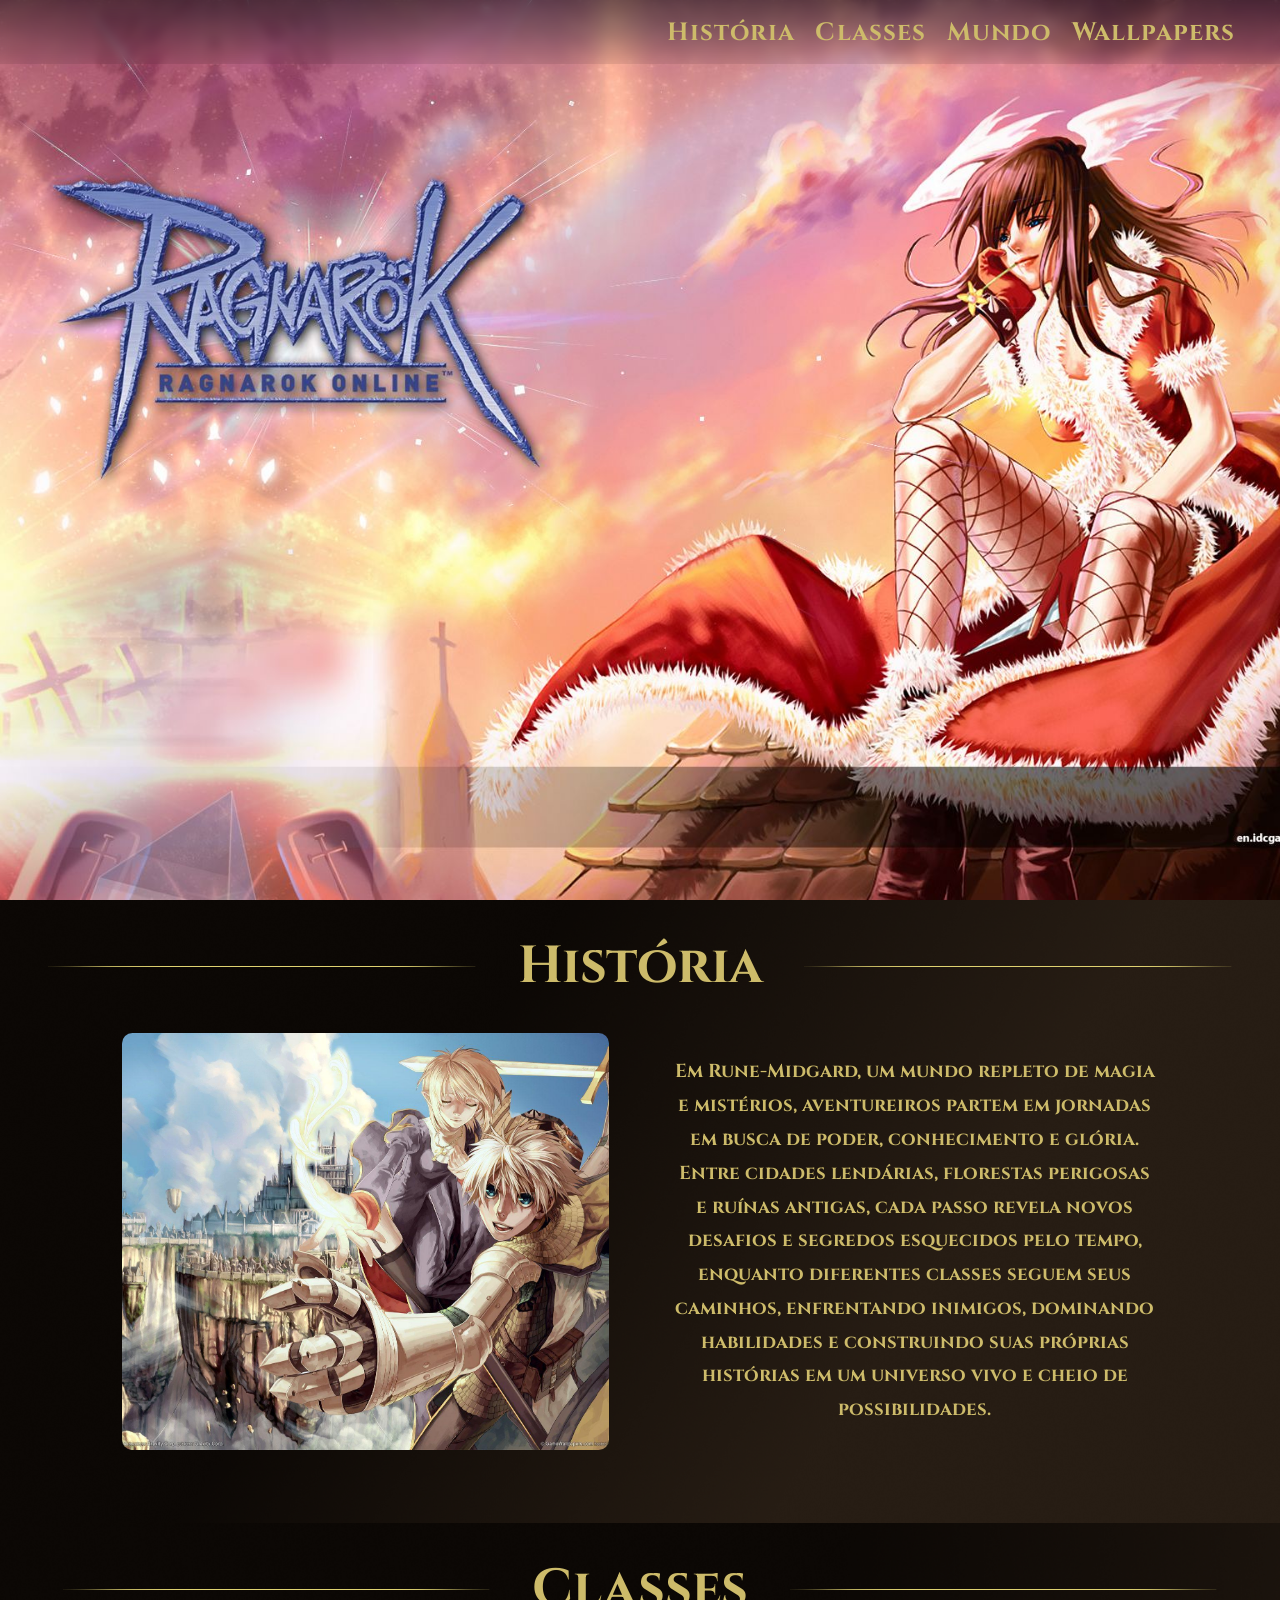
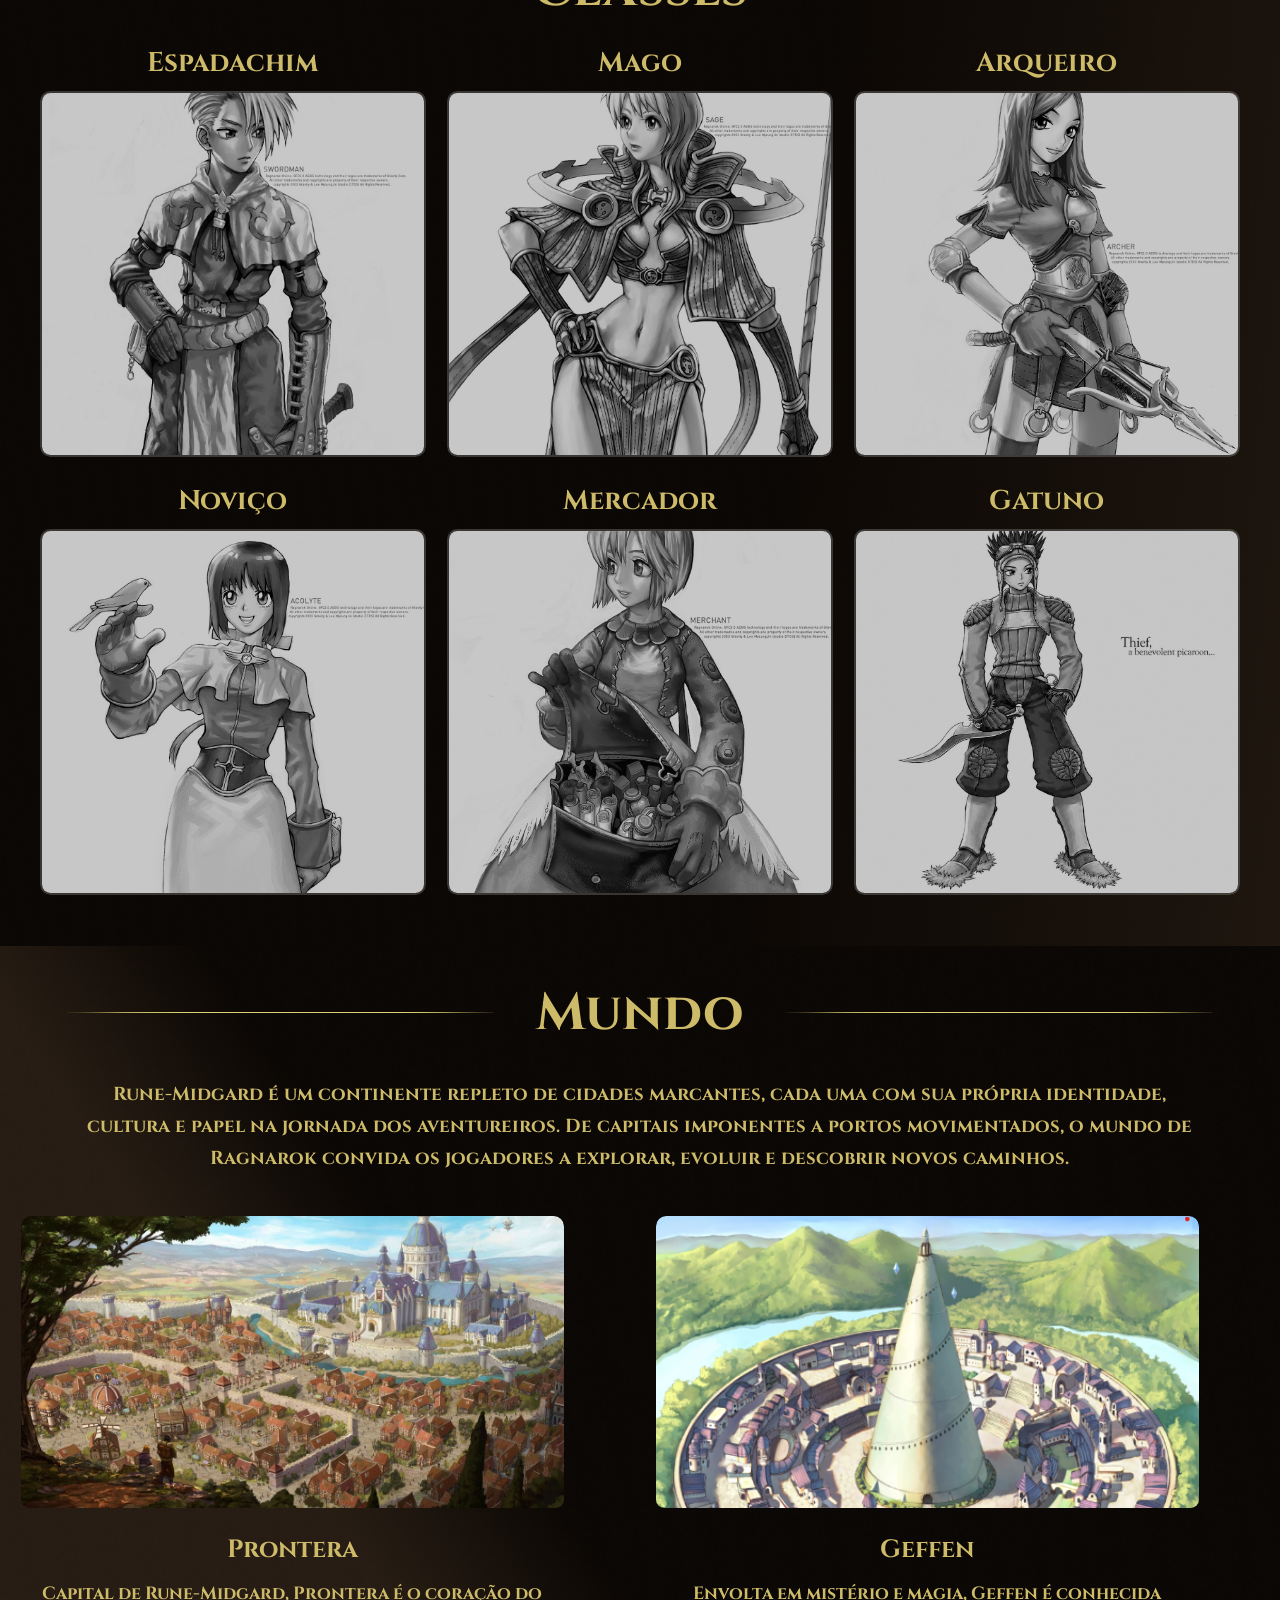
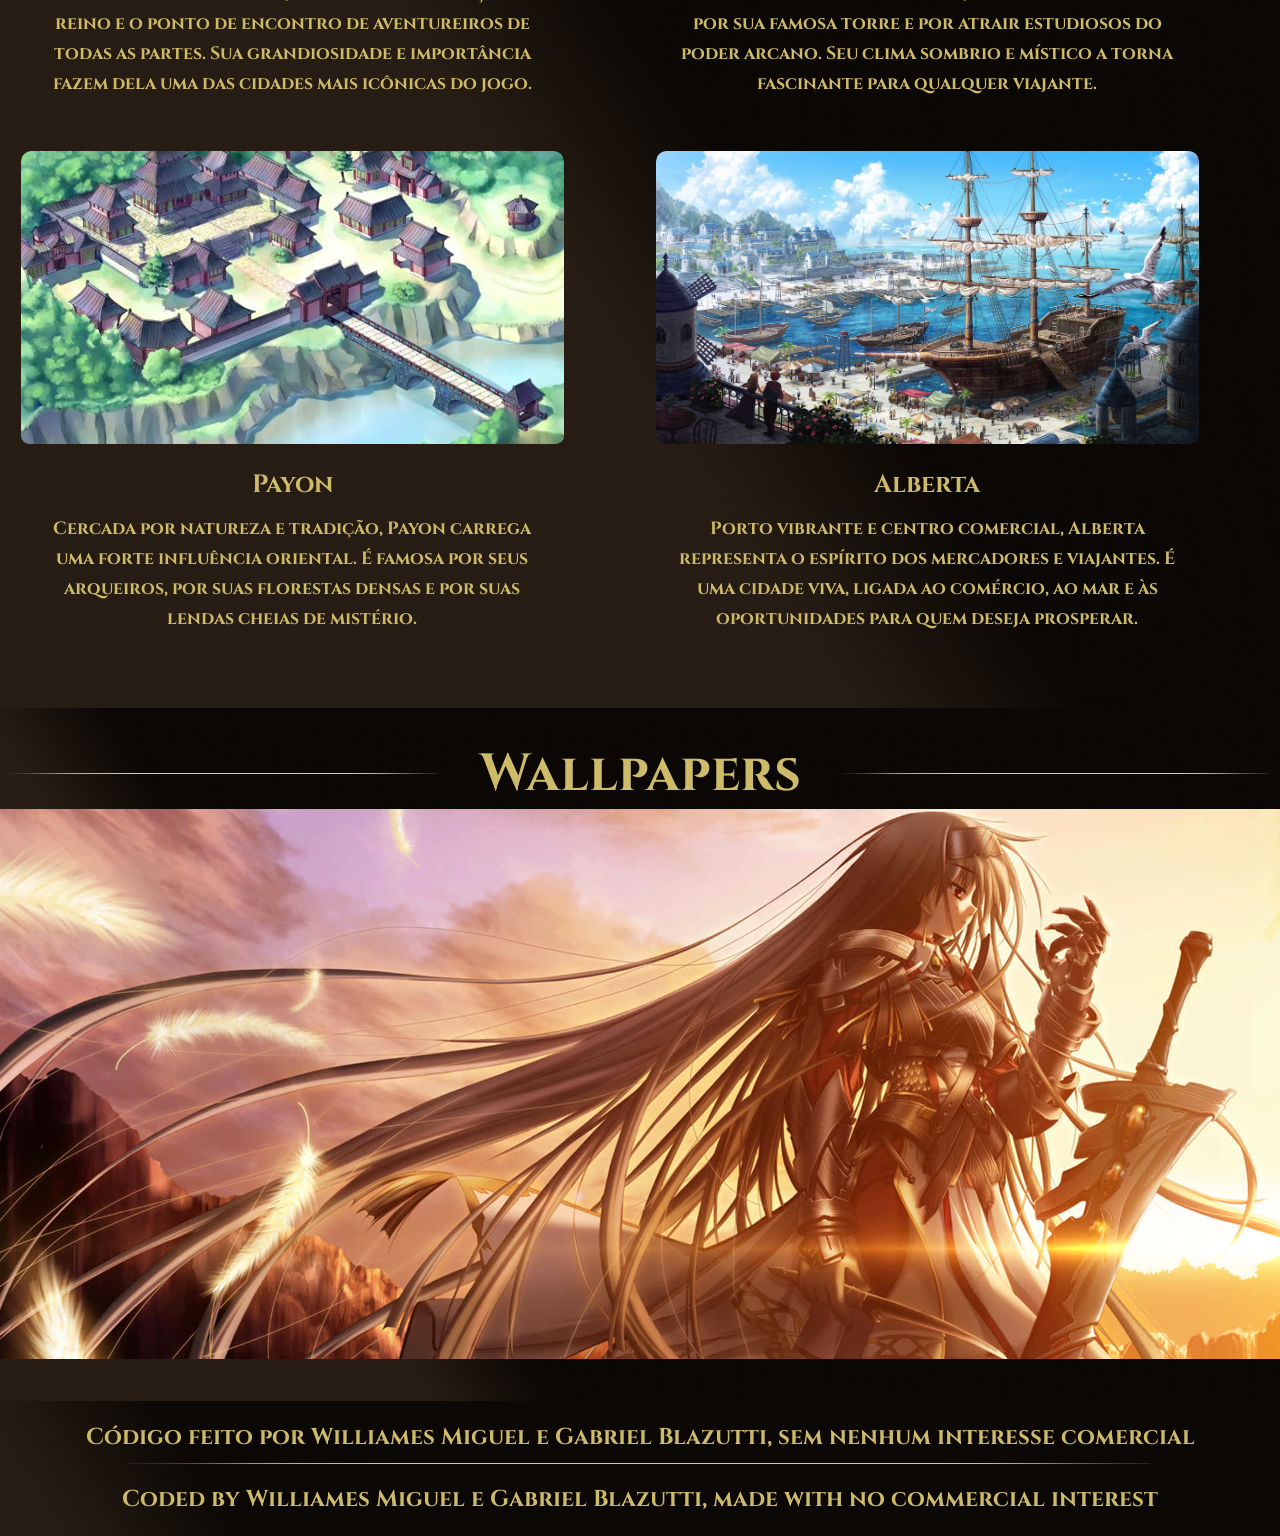
==== commit b0e78d67: "Site finalizado!" ====
--- a/index.html
+++ b/index.html
@@ -4,15 +4,19 @@
     <meta charset="UTF-8" />
     <meta http-equiv="X-UA-Compatible" content="IE=edge" />
     <meta name="viewport" content="width=device-width, initial-scale=1.0" />
+
     <title>Ragnarok Online</title>
 
     <link rel="stylesheet" href="./style.css" />
+
     <link rel="preconnect" href="https://fonts.googleapis.com" />
     <link rel="preconnect" href="https://fonts.gstatic.com" crossorigin />
+
     <link
       href="https://fonts.googleapis.com/css2?family=Cinzel:wght@400;600;700&display=swap"
       rel="stylesheet"
     />
+
     <link rel="shortcut icon" href="./assets/img/favicon.ico" />
   </head>
 
@@ -20,21 +24,7 @@
     <section class="inicial" id="section-initial">
       <div class="capa-inicial">
         <nav class="menu-container">
-          <div class="logo">
-            <a href="#">
-            </a>
-          </div>
-
           <div class="menu-fast-access">
-            <button id="btn-mobile" aria-label="Abrir menu">
-              <img
-                src="./assets/img/mouse-icon.png"
-                alt=""
-                class="rat-icon-menu"
-                loading="lazy"
-              />
-            </button>
-
             <ul class="menu-options">
               <a href="#historia"><li>História</li></a>
               <a href="#classes"><li>Classes</li></a>
@@ -43,8 +33,9 @@
             </ul>
           </div>
         </nav>
+
         <div class="petals"></div>
-
+      </div>
     </section>
 
     <section id="historia" class="historia">
@@ -55,7 +46,9 @@
           loading="lazy"
           class="img-tracejado-1"
         />
+
         <h2>História</h2>
+
         <img
           src="./assets/img/tracejado-1.png"
           alt=""
@@ -66,12 +59,21 @@
 
       <div class="main-history">
         <div class="history-1">
-          <img src="./assets/img/capa-ragnarok.jpg" alt="" loading="ragnarok" />
+          <img
+            src="./assets/img/capa-ragnarok.jpg"
+            alt="Imagem da história de Ragnarok"
+            loading="lazy"
+          />
 
           <p>
-  Em Rune-Midgard, um mundo repleto de magia e mistérios, aventureiros partem em jornadas em busca de poder, 
-  conhecimento e glória. Entre cidades lendárias, florestas perigosas e ruínas antigas, cada passo revela novos desafios e segredos esquecidos pelo tempo, enquanto diferentes classes seguem seus caminhos, enfrentando inimigos, dominando habilidades e construindo suas próprias histórias em um universo vivo e cheio de possibilidades.
-</p>
+            Em Rune-Midgard, um mundo repleto de magia e mistérios,
+            aventureiros partem em jornadas em busca de poder, conhecimento e
+            glória. Entre cidades lendárias, florestas perigosas e ruínas
+            antigas, cada passo revela novos desafios e segredos esquecidos pelo
+            tempo, enquanto diferentes classes seguem seus caminhos, enfrentando
+            inimigos, dominando habilidades e construindo suas próprias
+            histórias em um universo vivo e cheio de possibilidades.
+          </p>
         </div>
       </div>
     </section>
@@ -84,7 +86,9 @@
           loading="lazy"
           class="img-tracejado-1"
         />
+
         <h2>Classes</h2>
+
         <img
           src="./assets/img/tracejado-1.png"
           alt=""
@@ -106,29 +110,17 @@
 
           <a href="./classes/mago.html" class="class-card">
             <p>Mago</p>
-            <img
-              src="./assets/img/sage.jpg"
-              alt="Mago"
-              loading="lazy"
-            />
+            <img src="./assets/img/sage.jpg" alt="Mago" loading="lazy" />
           </a>
 
           <a href="./classes/arqueiro.html" class="class-card">
             <p>Arqueiro</p>
-            <img
-              src="./assets/img/archer.jpg"
-              alt="Arqueiro"
-              loading="lazy"
-            />
+            <img src="./assets/img/archer.jpg" alt="Arqueiro" loading="lazy" />
           </a>
 
           <a href="./classes/novico.html" class="class-card">
             <p>Noviço</p>
-            <img
-              src="./assets/img/acolyte.jpg"
-              alt="Noviço"
-              loading="lazy"
-            />
+            <img src="./assets/img/acolyte.jpg" alt="Noviço" loading="lazy" />
           </a>
 
           <a href="./classes/mercador.html" class="class-card">
@@ -139,14 +131,11 @@
               loading="lazy"
             />
           </a>
+
           <a href="./classes/gatuno.html" class="class-card">
-      <p>Gatuno</p>
-        <img
-          src="./assets/img/thief.png"
-            alt="Gatuno"
-              loading="lazy"
-                />
-              </a>
+            <p>Gatuno</p>
+            <img src="./assets/img/thief.png" alt="Gatuno" loading="lazy" />
+          </a>
         </div>
       </div>
     </section>
@@ -159,7 +148,9 @@
           loading="lazy"
           class="img-tracejado-1"
         />
+
         <h2>Mundo</h2>
+
         <img
           src="./assets/img/tracejado-1.png"
           alt=""
@@ -181,6 +172,7 @@
       <div class="world-grid">
         <article class="world-card">
           <img src="./assets/img/prontera.jpg" alt="Prontera" loading="lazy" />
+
           <div class="world-card-content">
             <h3>Prontera</h3>
             <p>
@@ -193,6 +185,7 @@
 
         <article class="world-card">
           <img src="./assets/img/geffen.png" alt="Geffen" loading="lazy" />
+
           <div class="world-card-content">
             <h3>Geffen</h3>
             <p>
@@ -205,18 +198,20 @@
 
         <article class="world-card">
           <img src="./assets/img/payon.jpg" alt="Payon" loading="lazy" />
+
           <div class="world-card-content">
             <h3>Payon</h3>
             <p>
-              Cercada por natureza e tradição, Payon carrega uma forte influência
-              oriental. É famosa por seus arqueiros, por suas florestas densas e
-              por suas lendas cheias de mistério.
+              Cercada por natureza e tradição, Payon carrega uma forte
+              influência oriental. É famosa por seus arqueiros, por suas
+              florestas densas e por suas lendas cheias de mistério.
             </p>
           </div>
         </article>
 
         <article class="world-card">
           <img src="./assets/img/alberta.jpg" alt="Alberta" loading="lazy" />
+
           <div class="world-card-content">
             <h3>Alberta</h3>
             <p>
@@ -237,7 +232,9 @@
           loading="lazy"
           class="img-tracejado-1"
         />
+
         <h2>Wallpapers</h2>
+
         <img
           src="./assets/img/tracejado-1.png"
           alt=""
@@ -247,23 +244,30 @@
       </div>
 
       <div id="slider">
-  <div class="slider-fx"></div>
-
-  <img class="selected" src="./assets/img/wallpaper4.jpg" alt="Image1" />
-  <img src="./assets/img/wallpaper1.jpg" alt="Image2" />
-  <img src="./assets/img/wallpaper2.jpg" alt="Image3" />
-  <img src="./assets/img/wallpaper3.jpg" alt="Image4" />
-</div>
-    </section>
-    
+        <div class="slider-fx"></div>
+
+        <img
+          class="selected"
+          src="./assets/img/wallpaper4.jpg"
+          alt="Wallpaper 1"
+        />
+        <img src="./assets/img/wallpaper1.jpg" alt="Wallpaper 2" />
+        <img src="./assets/img/wallpaper2.jpg" alt="Wallpaper 3" />
+        <img src="./assets/img/wallpaper3.jpg" alt="Wallpaper 4" />
+      </div>
+    </section>
 
     <footer class="footer">
-      Código feito por Williames Miguel e Gabriel Blazutti, sem nenhum interesse comercial
+      Código feito por Williames Miguel e Gabriel Blazutti, sem nenhum interesse
+      comercial
       <br />
+
       <div class="separator">
         <img src="./assets/img/tracejado-1.png" alt="" />
       </div>
-      Coded by Williames Miguel e Gabriel Blazutti, made with no commercial interest
+
+      Coded by Williames Miguel e Gabriel Blazutti, made with no commercial
+      interest
     </footer>
 
     <a href="#" class="back-to-top">
--- a/style.css
+++ b/style.css
@@ -23,6 +23,8 @@
   font-family: var(--main-font);
   color: var(--golden-color);
   background-color: #000;
+   caret-color: transparent;
+  
 }
 
 li,
@@ -39,22 +41,38 @@
 
 .inicial {
   width: 100%;
-  max-width: 100vw;
-  height: 49vw;
-  max-height: 100vh;
-  background-attachment: fixed;
+  overflow: hidden;
+  position: relative;
 }
 
 .capa-inicial {
   width: 100%;
-  height: 100%;
+  height: 100vh;
+
   background-image: url("./assets/img/Ragnarok-Online-Wallpaper-in-2019-Wallpaper-Games-Hd-desktop.jpg");
-  background-size: 100%;
+  background-size: cover;
+  background-repeat: no-repeat;
   background-position: center top;
-  background-repeat: no-repeat;
-  position: relative;
-}
-
+}
+
+/* MOBILE */
+@media (max-width: 768px) {
+  .capa-inicial {
+    height: 65vh;
+
+    /* move a imagem */
+    background-position: 35% top;
+  }
+}
+
+@media (max-width: 480px) {
+  .capa-inicial {
+    height: 58vh;
+
+    /* enquadramento do celular */
+    background-position: 38% top;
+  }
+}
 /* MENU */
 
 .menu-container {
@@ -630,16 +648,6 @@
 }
 
 @media (max-width: 1100px) {
-  .inicial {
-    min-height: 100vh;
-  }
-
-  .capa-inicial {
-    background: url("./assets/img/mobile-background 2.png");
-    background-size: cover;
-    background-position: center;
-    background-repeat: no-repeat;
-  }
 
   .group-age {
     padding-top: 3rem;
@@ -1198,3 +1206,197 @@
   color: #000;
   transform: translateY(-0.3rem);
 }
+/* =========================
+   RESPONSIVIDADE MOBILE
+========================= */
+
+@media screen and (max-width: 768px) {
+
+  /* layout vertical */
+  .class-layout {
+    display: flex;
+    flex-direction: column;
+    align-items: center;
+    gap: 2rem;
+    padding: 1rem;
+  }
+
+  /* imagem da evolução */
+  .class-tree {
+    width: 100%;
+    display: flex;
+    justify-content: center;
+  }
+
+  .class-tree img {
+    width: 95%;
+    max-width: 420px;
+    height: auto;
+  }
+
+  /* bloco direito */
+  .class-info {
+    width: 100%;
+    max-width: 100%;
+  }
+
+  .info-block {
+    width: 100%;
+    padding: 1.5rem;
+    box-sizing: border-box;
+  }
+
+  /* título principal */
+  .class-page-title h1 {
+    font-size: 2.3rem;
+    text-align: center;
+  }
+
+  /* títulos internos */
+  .info-block h2 {
+    font-size: 1.8rem;
+  }
+
+  /* texto */
+  .class-info p {
+    font-size: 1rem;
+    line-height: 1.8;
+    text-align: justify;
+  }
+
+  /* lista */
+  .class-info li {
+    font-size: 1rem;
+    line-height: 1.8;
+  }
+
+  /* sprite + lista */
+  .characteristics-box {
+    display: flex;
+    flex-direction: column;
+    align-items: center;
+    gap: 1.5rem;
+  }
+
+  /* sprite */
+  .sprite-selector {
+    width: 100%;
+    display: flex;
+    flex-direction: column;
+    align-items: center;
+  }
+
+  .class-character {
+    width: 180px;
+    max-width: 100%;
+  }
+
+  /* botões sprite */
+  .sprite-buttons {
+    display: flex;
+    gap: 12px;
+    justify-content: center;
+    flex-wrap: wrap;
+  }
+
+  .sprite-btn {
+    width: 45px;
+    height: 45px;
+    font-size: 1rem;
+  }
+
+  /* tracejado do título */
+  .class-page-title img {
+    width: 90px;
+  }
+}
+
+/* HERO MOBILE */
+
+@media (max-width: 768px) {
+  .inicial {
+    height: 56.25vw;
+    min-height: 0;
+    max-height: none;
+  }
+
+  .capa-inicial {
+    height: 100%;
+    background-image: url("./assets/img/Ragnarok-Online-Wallpaper-in-2019-Wallpaper-Games-Hd-desktop.jpg") !important;
+    background-size: 100% auto !important;
+    background-position: center top !important;
+    background-repeat: no-repeat !important;
+  }
+}
+
+/* =========================
+   MENU MOBILE IGUAL AO DESKTOP
+========================= */
+
+@media (max-width: 900px) {
+  .menu-container {
+    justify-content: center;
+    padding: 1rem;
+  }
+
+  .menu-fast-access {
+    width: 100%;
+    justify-content: center;
+    margin-left: 0;
+  }
+
+  #btn-mobile {
+    display: none !important;
+  }
+
+  .rat-icon-menu {
+    display: none;
+  }
+
+  .menu-options {
+    position: static !important;
+    width: auto !important;
+    height: auto !important;
+    visibility: visible !important;
+    overflow: visible !important;
+
+    display: flex !important;
+    flex-direction: row !important;
+    align-items: center;
+    justify-content: center;
+
+    gap: 1.5rem;
+    padding-right: 0;
+
+    background: transparent !important;
+  }
+
+  .menu-options a {
+    display: block !important;
+  }
+
+  .menu-options a::after {
+    display: none;
+  }
+
+  .menu-options a li {
+    font-size: 1.5rem;
+    white-space: nowrap;
+  }
+
+  .menu-options.mobile-ativo {
+    height: auto !important;
+    padding-bottom: 0 !important;
+    gap: 1.5rem !important;
+  }
+}
+
+@media (max-width: 520px) {
+  .menu-options {
+    gap: 1rem;
+  }
+
+  .menu-options a li {
+    font-size: 1.2rem;
+  }
+}
